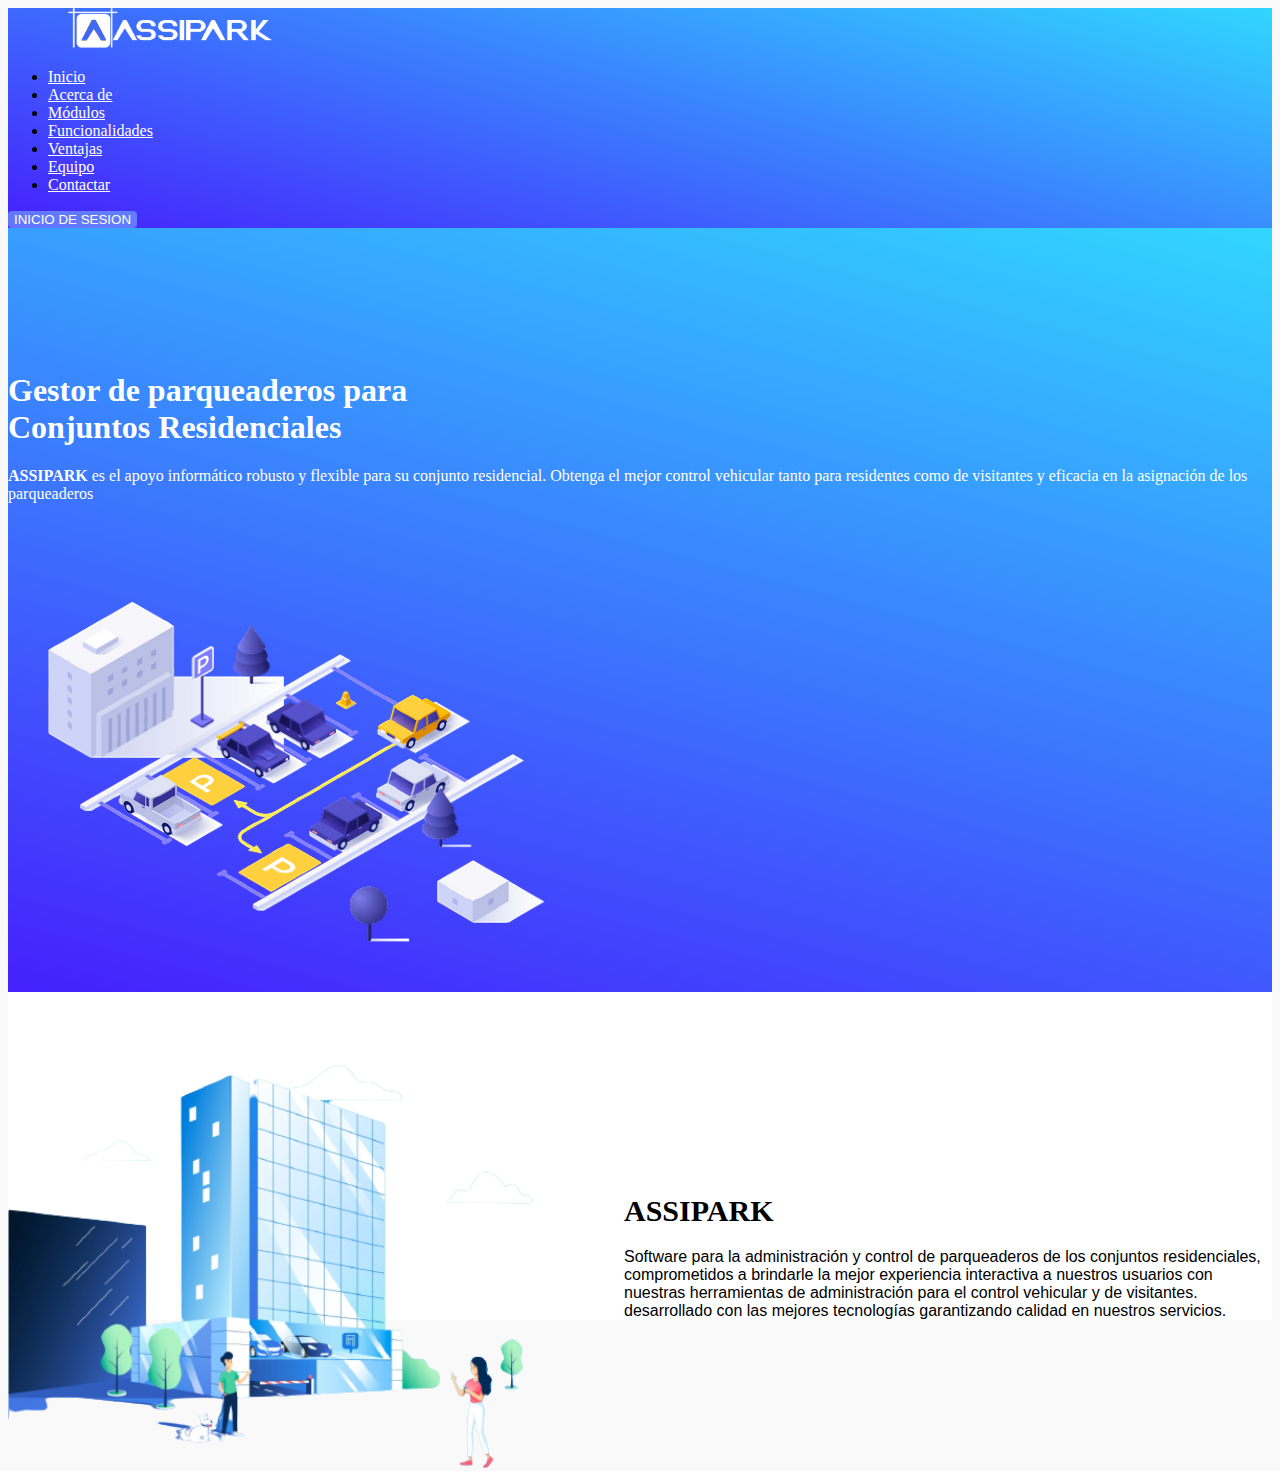
==== html/index.html @ def0373e "commit-3" ====
<!DOCTYPE html>
<html lang="en">
<head>
    <meta charset="UTF-8">
    <meta http-equiv="X-UA-Compatible" content="IE=edge">
    <meta name="viewport" content="width=device-width, initial-scale=1.0">
    <!-- Bootstrap css -->
<link href="https://cdn.jsdelivr.net/npm/bootstrap@5.2.2/dist/css/bootstrap.min.css" rel="stylesheet" integrity="sha384-Zenh87qX5JnK2Jl0vWa8Ck2rdkQ2Bzep5IDxbcnCeuOxjzrPF/et3URy9Bv1WTRi" crossorigin="anonymous">
<link rel="stylesheet" href="../css/style.css">
<link rel="shortcut icon" href="../img/logo_assipark.jpg" type="image/x-icon">
    <title>Assipark</title>
</head>
<body>
    <nav class="navbar navbar-expand-lg" id="home-nabvar">
        <div class="container-fluid">
                <a class="navbar-brand" href="#">
                    <img src="../img/LOGO_ASSIPARK_BLANCO.png" alt="" id="image-home-nabvar">
                </a>
            <div class="collapse navbar-collapse" id="navbarNav">
                <ul class="navbar-nav" id="links-navbar-home">
                    <li class="nav-item" >
                        <a class="nav-link active"  aria-current="page" href="#">Inicio</a>
                    </li>
                    <li class="nav-item">
                        <a class="nav-link" href="#">Acerca de</a>
                    </li>
                    <li class="nav-item">
                        <a class="nav-link" href="#">Módulos</a>
                    </li>
                    <li class="nav-item">
                        <a class="nav-link" href="#">Funcionalidades</a>
                    </li>
                    <li class="nav-item">
                        <a class="nav-link" href="#">Ventajas</a>
                    </li>
                    <li class="nav-item">
                        <a class="nav-link" href="#">Equipo</a>
                    </li>
                    <li class="nav-item">
                        <a class="nav-link" href="#">Contactar</a>
                    </li>
                </ul>
                <form class="">
                    <button class="btn btn-outline-success" id="button-navbar" type="submit">INICIO DE SESION</button>
                </form>
            </div>
        </div>
    </nav>
    <section id="home-section-assipark">
        <div class="container">
            <br>
            <br>
            <div class="row">
                <div class="col-6">
                    <h1 id="title-home">Gestor de parqueaderos para <br>
                        Conjuntos Residenciales</h1>
                        <p><b>ASSIPARK</b> es el apoyo informático robusto y flexible para su conjunto
                            residencial. Obtenga el mejor control vehicular tanto para residentes como
                            de visitantes y eficacia en la asignación de los parqueaderos
                        </p>
                </div>
                <br>
                <br>
                <div class="col-6">
                    <img src="../img/imagen-inicio.png" alt="">
                </div>
            </div>
        </div>
    </section>
    <section id="about-section-assipark">
        <div class="container">
            <br>
            <br>
            <div class="row">
                <div class="col-6">
                    <img src="../img/ACERCA.png" alt="">
                </div>
                <br>
                <br>
                <div class="col-6">
                    <h1 id="title-about">ASSIPARK</h1>
                    <P id="about-paragraph">Software para la administración y control de parqueaderos de los
                        conjuntos residenciales, comprometidos a brindarle la mejor
                        experiencia interactiva a nuestros usuarios con nuestras herramientas
                        de administración para el control vehicular y de visitantes. desarrollado
                        con las mejores tecnologías garantizando calidad en nuestros
                        servicios.
                    </P>
                </div>
            </div>
        </div>
    </section>
</body>
</html>
---- css/style.css ----
body{
    background-color: rgb(249, 249, 249);
}

/*Nabvar-home*/

#home-nabvar{
    background: linear-gradient(15deg, rgb(69, 32, 252), rgb(49, 214, 255));
}

#image-home-nabvar{
    height: 40px;
    margin-left: 60px;
}

#links-navbar-home a{
    margin-right: 25px;
    color: white;
}

#button-navbar{
    border: none;
    border-radius: 4px;
    -webkit-border-radius: 4px;
    -moz-border-radius: 4px;
    -ms-border-radius: 4px;
    -o-border-radius: 4px;
    color: white;
    transition: all 0.3 ease 0s;
    -webkit-transition: all 0.3 ease 0s;
    -moz-transition: all 0.3 ease 0s;
    -ms-transition: all 0.3 ease 0s;
    -o-transition: all 0.3 ease 0s;
    background-color: rgb(127, 201, 251, 0.50);
}

#button-navbar:hover{
    transform: scale(1.1);
    -webkit-transform: scale(1.1);
    -moz-transform: scale(1.1);
    -ms-transform: scale(1.1);
    -o-transform: scale(1.1);
    background-color: rgba(47, 86, 118, 0.9);
}

/*section-home*/

#home-section-assipark{
    background: linear-gradient(15deg, rgb(69, 32, 252), rgb(49, 214, 255));
}

.container h1,p{
    color: white;
}

#title-home{
    margin-top: 108px;
}

/*about-section-assipark*/

#about-section-assipark{
    background-color: white;
}

#about-section-assipark img{
    transform: scaleX(-1);
    width: 38.5rem;
    float: left;
}

#title-about{
    margin-top: 130px;
    margin-bottom: -5rem;
    font-size: 30px;
    color: black;
}

#about-paragraph{
    margin-top: 100px;
    font-family: 'Gill Sans', 'Gill Sans MT', Calibri, 'Trebuchet MS', sans-serif;
    color: black;
}
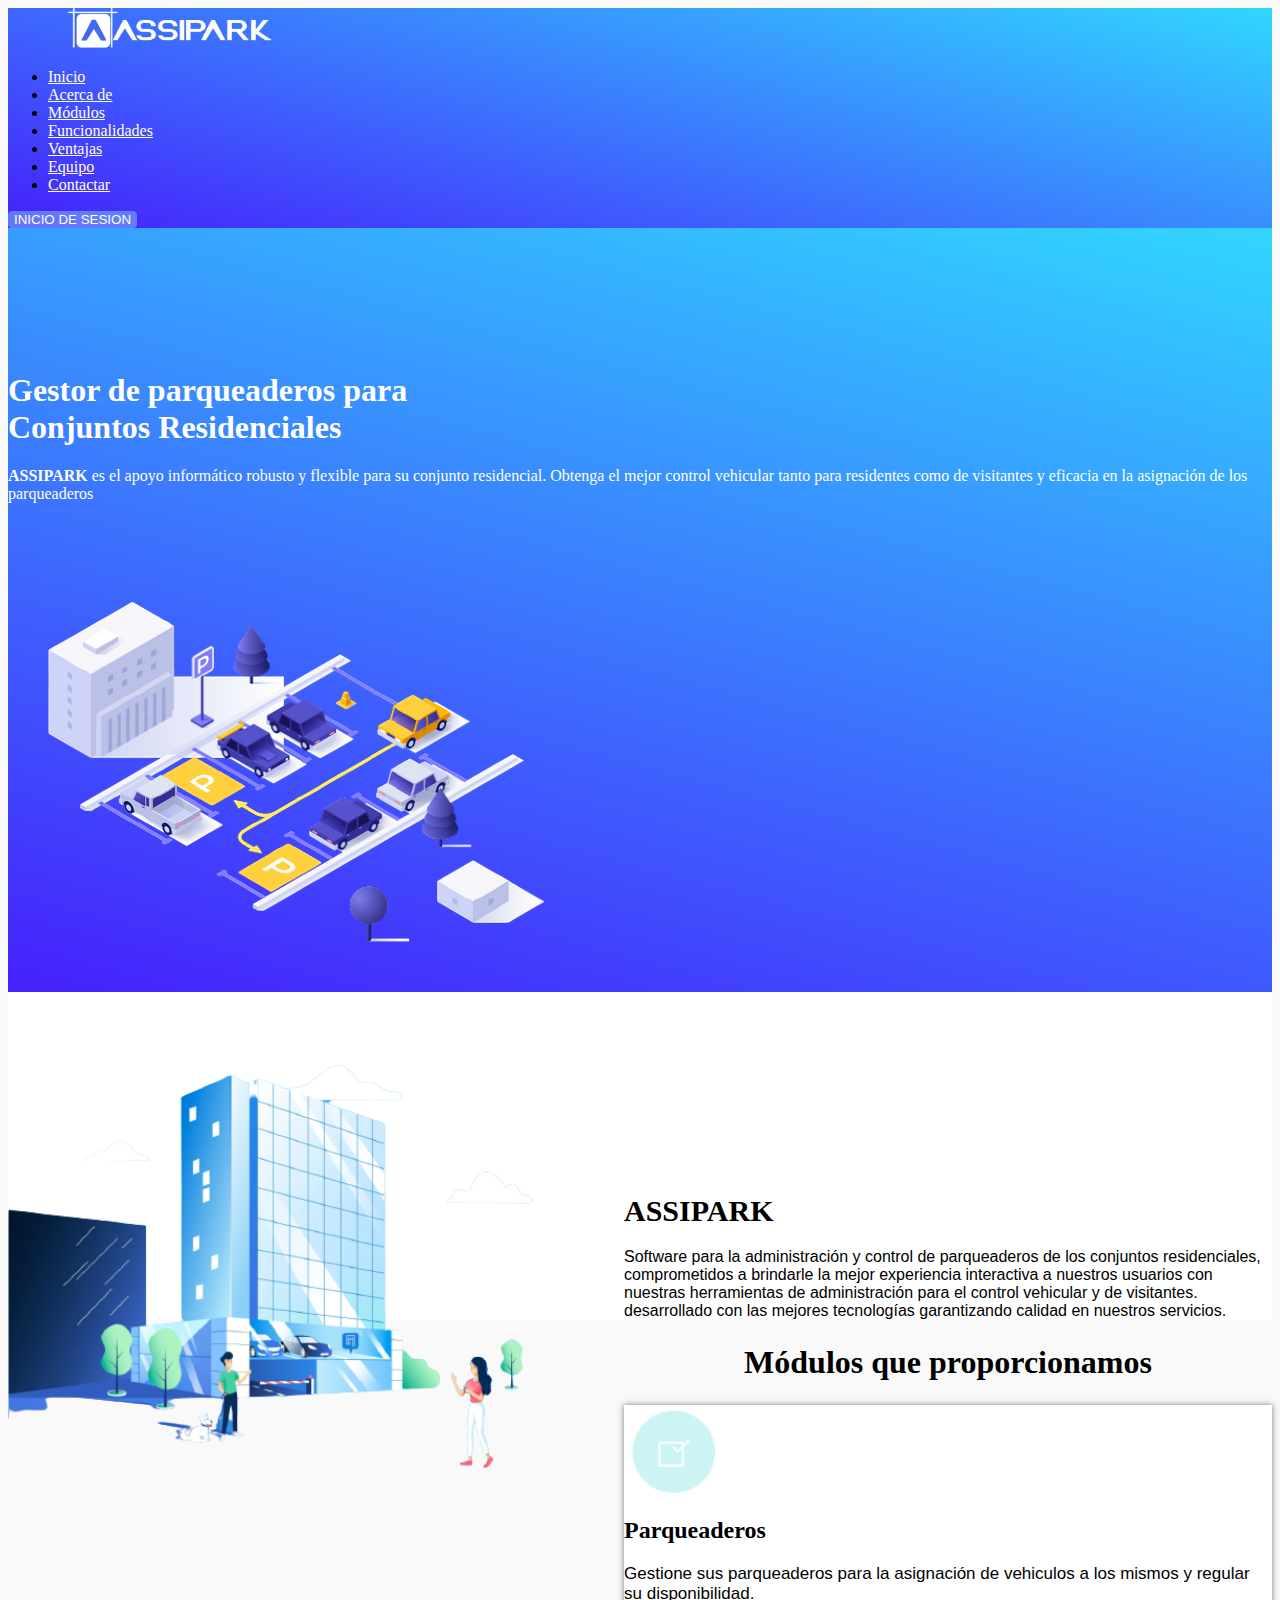
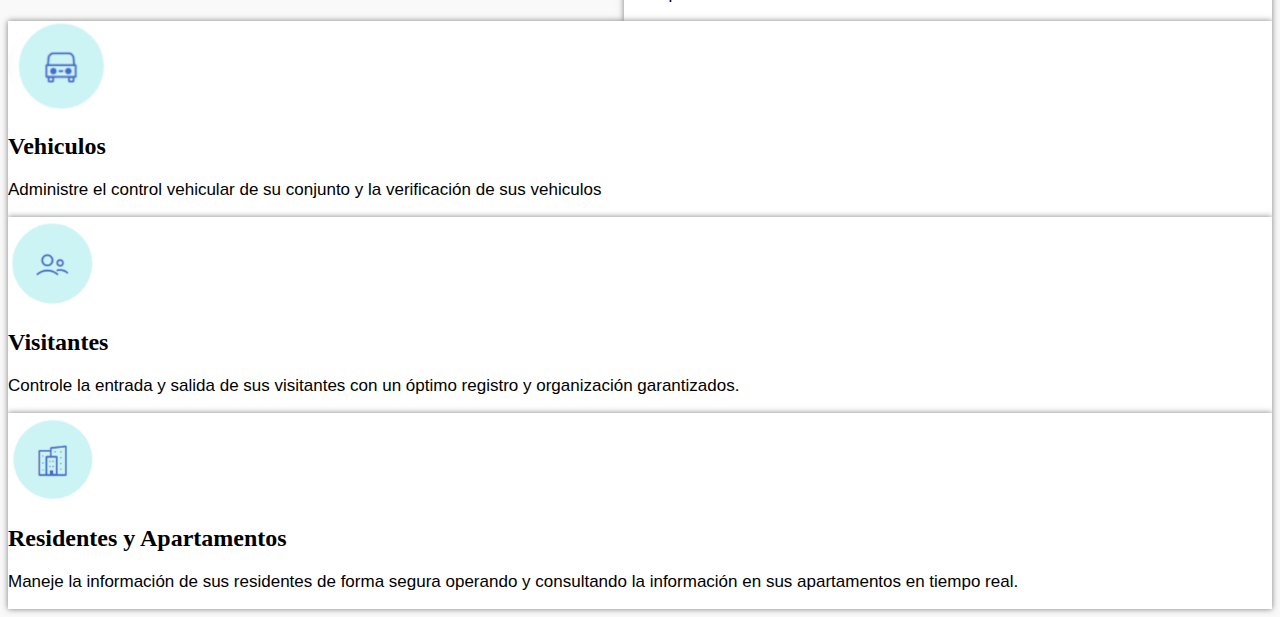
==== commit d34bc97f: "commit-4" ====
--- a/html/index.html
+++ b/html/index.html
@@ -12,39 +12,41 @@
 </head>
 <body>
     <nav class="navbar navbar-expand-lg" id="home-nabvar">
-        <div class="container-fluid">
-                <a class="navbar-brand" href="#">
-                    <img src="../img/LOGO_ASSIPARK_BLANCO.png" alt="" id="image-home-nabvar">
-                </a>
-            <div class="collapse navbar-collapse" id="navbarNav">
-                <ul class="navbar-nav" id="links-navbar-home">
-                    <li class="nav-item" >
-                        <a class="nav-link active"  aria-current="page" href="#">Inicio</a>
-                    </li>
-                    <li class="nav-item">
-                        <a class="nav-link" href="#">Acerca de</a>
-                    </li>
-                    <li class="nav-item">
-                        <a class="nav-link" href="#">Módulos</a>
-                    </li>
-                    <li class="nav-item">
-                        <a class="nav-link" href="#">Funcionalidades</a>
-                    </li>
-                    <li class="nav-item">
-                        <a class="nav-link" href="#">Ventajas</a>
-                    </li>
-                    <li class="nav-item">
-                        <a class="nav-link" href="#">Equipo</a>
-                    </li>
-                    <li class="nav-item">
-                        <a class="nav-link" href="#">Contactar</a>
-                    </li>
-                </ul>
-                <form class="">
-                    <button class="btn btn-outline-success" id="button-navbar" type="submit">INICIO DE SESION</button>
-                </form>
+            <div class="container-fluid">
+                    <a class="navbar-brand" href="#">
+                        <img src="../img/LOGO_ASSIPARK_BLANCO.png" alt="" id="image-home-nabvar">
+                    </a>
+                <div class="collapse navbar-collapse" id="navbarNav">
+                    <div class="container">
+                        <ul class="navbar-nav" id="links-navbar-home">
+                            <li class="nav-item" >
+                                <a class="nav-link active"  aria-current="page" href="#">Inicio</a>
+                            </li>
+                            <li class="nav-item">
+                                <a class="nav-link" href="#">Acerca de</a>
+                            </li>
+                            <li class="nav-item">
+                                <a class="nav-link" href="#">Módulos</a>
+                            </li>
+                            <li class="nav-item">
+                                <a class="nav-link" href="#">Funcionalidades</a>
+                            </li>
+                            <li class="nav-item">
+                                <a class="nav-link" href="#">Ventajas</a>
+                            </li>
+                            <li class="nav-item">
+                                <a class="nav-link" href="#">Equipo</a>
+                            </li>
+                            <li class="nav-item">
+                                <a class="nav-link" href="#">Contactar</a>
+                            </li>
+                        </ul>
+                    </div>
+                    <form class="">
+                        <button class="btn btn-outline-success" id="button-navbar" type="submit">INICIO DE SESION</button>
+                    </form>
+                </div>
             </div>
-        </div>
     </nav>
     <section id="home-section-assipark">
         <div class="container">
@@ -90,5 +92,35 @@
             </div>
         </div>
     </section>
+    <h1 id="titles-modules">Módulos que proporcionamos</h1>
+    <section id="section-modules-assipark">
+        <div class="container">
+            <div class="row">
+                <div class="col-sm-12 col-md-6 col-lg-6 col-xl-6 modules-assipark">
+                    <img class="img-modules" src="../img/mo-parqueadero.png" alt="">
+                    <h2>Parqueaderos</h2>
+                    <p>Gestione sus parqueaderos para la asignación de vehiculos a los mismos y regular su disponibilidad. </p>
+                </div>
+                <div class="col-sm-12 col-md-6 col-lg-6 col-xl-6 modules-assipark">
+                    <img class="img-modules" src="../img/mo-vehiculos.png" alt="">
+                    <h2>Vehiculos</h2>
+                    <p>Administre el control vehicular de su conjunto y la verificación de sus vehiculos</p>
+                </div>
+            </div>
+            <div class="row">
+                <div class="col-sm-12 col-md-6 col-lg-6 col-xl-6 modules-assipark">
+                    <img class="img-modules" src="../img/mo-visitantes.png" alt="">
+                    <h2>Visitantes</h2>
+                    <p>Controle la entrada y salida de sus visitantes con un óptimo registro y organización
+                    garantizados.</p>
+                </div>
+                <div class="col-sm-12 col-md-6 col-lg-6 col-xl-6 modules-assipark">
+                    <img class="img-modules" src="../img/mo-residentes.png" alt="">
+                    <h2>Residentes y Apartamentos</h2>
+                    <p>Maneje la información de sus residentes de forma segura operando y consultando la información en sus apartamentos en tiempo real.</p>
+                </div>
+            </div>
+        </div>
+    </section>
 </body>
 </html>--- a/css/style.css
+++ b/css/style.css
@@ -81,3 +81,42 @@
     font-family: 'Gill Sans', 'Gill Sans MT', Calibri, 'Trebuchet MS', sans-serif;
     color: black;
 }
+
+/*section-modules-assipark*/
+
+#titles-modules{
+    text-align: center;
+    margin-top: 1.5rem;
+    margin-bottom: 1.5rem;
+}
+
+.img-modules{
+    height: 5.5rem;
+    border-radius: 50%;
+    -webkit-border-radius: 50%;
+    -moz-border-radius: 50%;
+    -ms-border-radius: 50%;
+    -o-border-radius: 50%;
+}
+
+.modules-assipark{
+    background-color: white;
+    overflow: hidden;
+    cursor: pointer;
+    box-shadow: 0 0 6px rgba(0, 0, 0, .5);
+}
+
+.modules-assipark p{
+    font-family: Arial, Helvetica, sans-serif;
+    font-size: 17px;
+    color: black;
+
+}
+
+.modules-assipark:hover{
+    transform: scale(1.1);
+    -webkit-transform: scale(1.1);
+    -moz-transform: scale(1.1);
+    -ms-transform: scale(1.1);
+    -o-transform: scale(1.1);
+}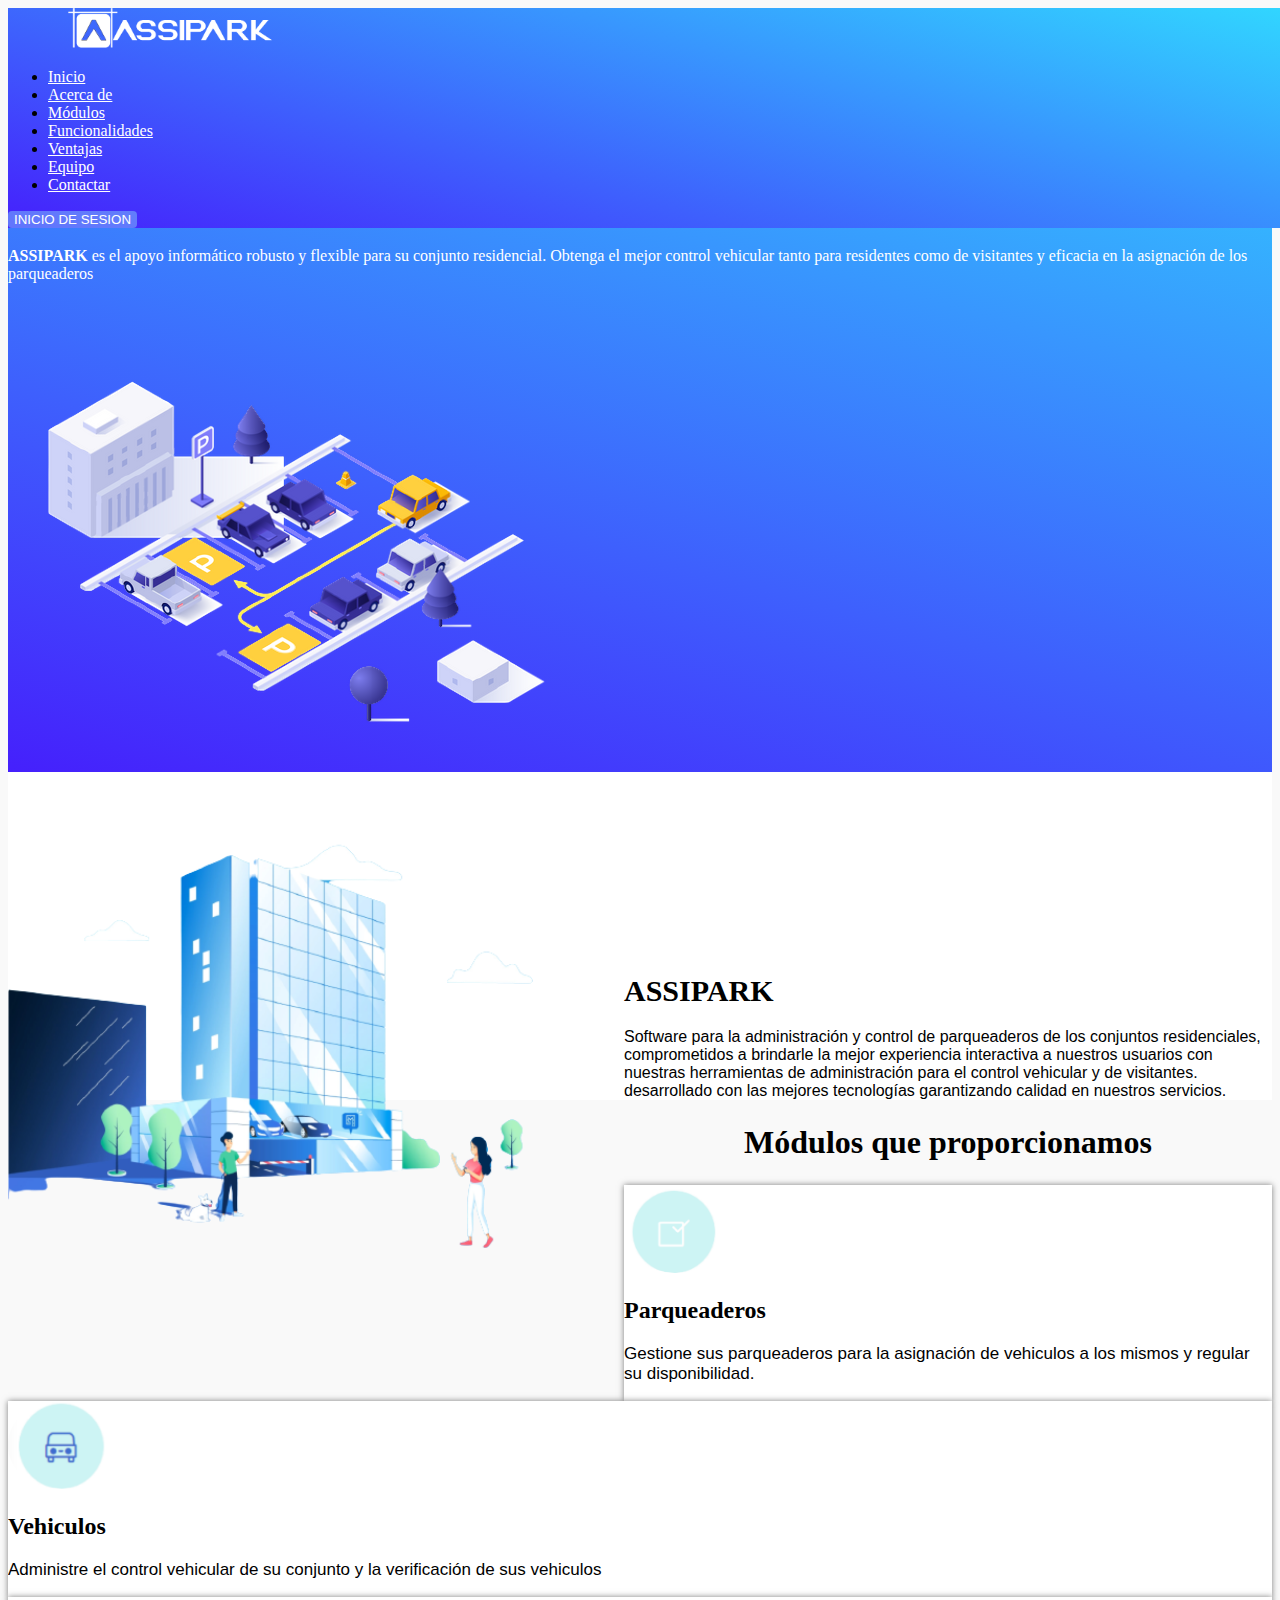
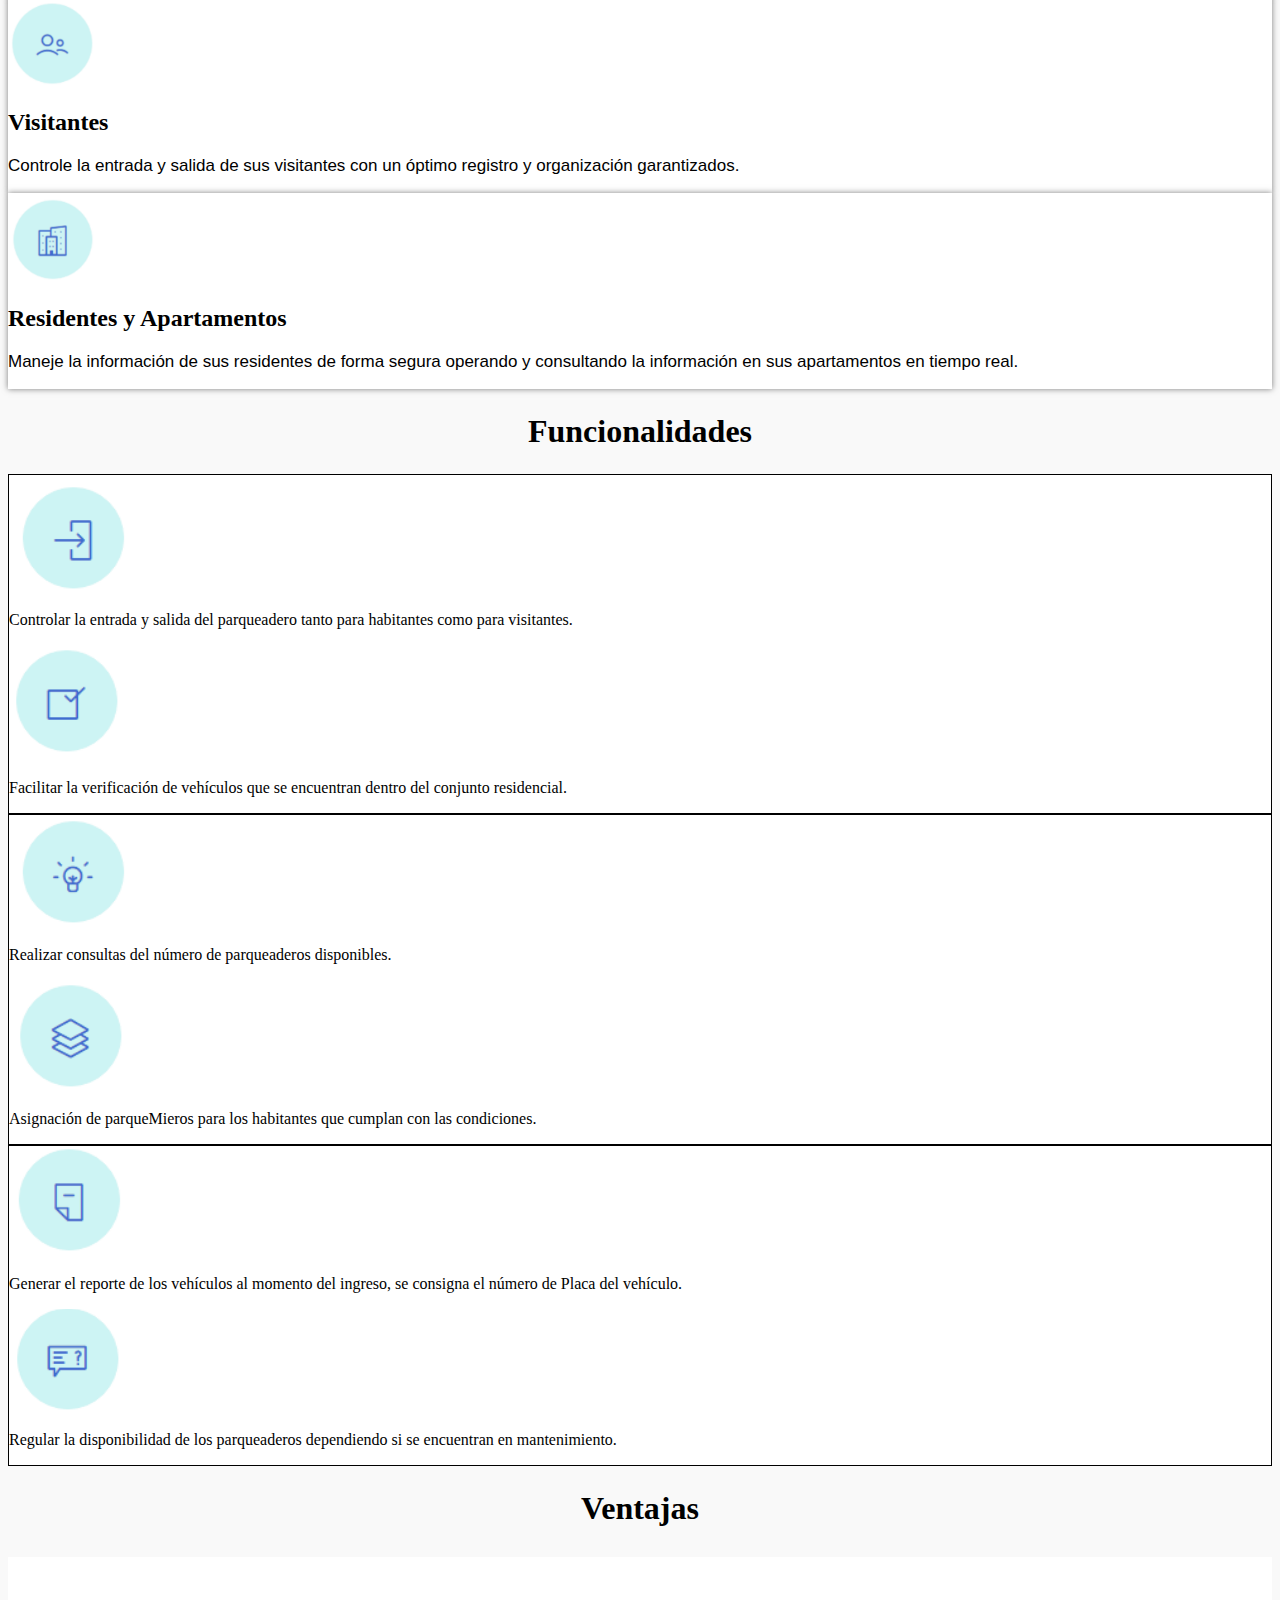
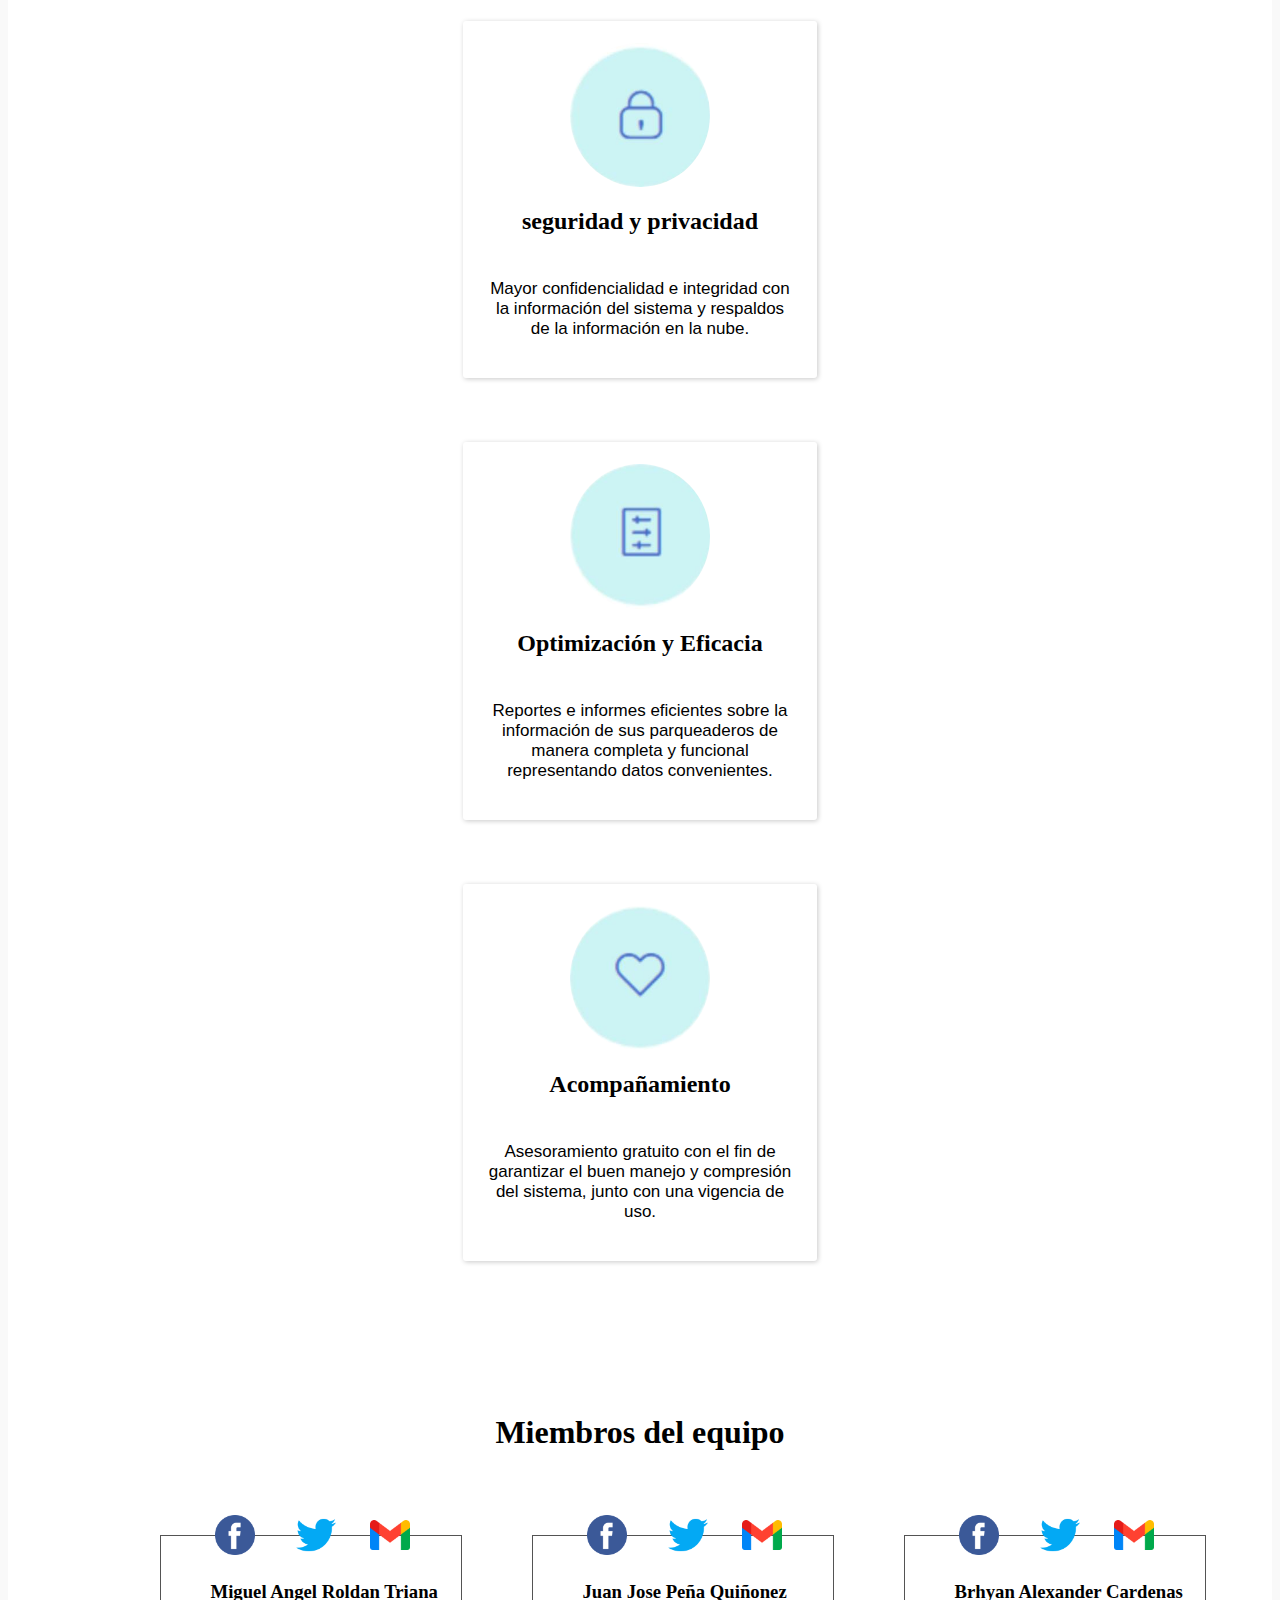
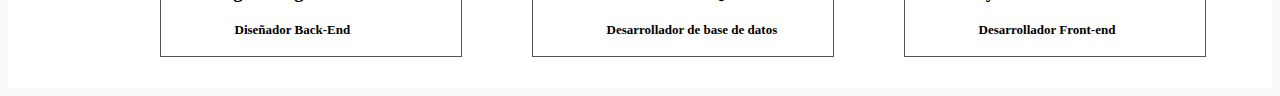
==== commit f0a4b9b1: "commit-5" ====
--- a/html/index.html
+++ b/html/index.html
@@ -12,41 +12,39 @@
 </head>
 <body>
     <nav class="navbar navbar-expand-lg" id="home-nabvar">
-            <div class="container-fluid">
-                    <a class="navbar-brand" href="#">
-                        <img src="../img/LOGO_ASSIPARK_BLANCO.png" alt="" id="image-home-nabvar">
-                    </a>
-                <div class="collapse navbar-collapse" id="navbarNav">
-                    <div class="container">
-                        <ul class="navbar-nav" id="links-navbar-home">
-                            <li class="nav-item" >
-                                <a class="nav-link active"  aria-current="page" href="#">Inicio</a>
-                            </li>
-                            <li class="nav-item">
-                                <a class="nav-link" href="#">Acerca de</a>
-                            </li>
-                            <li class="nav-item">
-                                <a class="nav-link" href="#">Módulos</a>
-                            </li>
-                            <li class="nav-item">
-                                <a class="nav-link" href="#">Funcionalidades</a>
-                            </li>
-                            <li class="nav-item">
-                                <a class="nav-link" href="#">Ventajas</a>
-                            </li>
-                            <li class="nav-item">
-                                <a class="nav-link" href="#">Equipo</a>
-                            </li>
-                            <li class="nav-item">
-                                <a class="nav-link" href="#">Contactar</a>
-                            </li>
-                        </ul>
-                    </div>
-                    <form class="">
-                        <button class="btn btn-outline-success" id="button-navbar" type="submit">INICIO DE SESION</button>
-                    </form>
-                </div>
-            </div>
+        <div class="container-fluid">
+                <a class="navbar-brand" href="#">
+                    <img src="../img/LOGO_ASSIPARK_BLANCO.png" alt="" id="image-home-nabvar">
+                </a>
+            <div class="collapse navbar-collapse" id="navbarNav">
+                <ul class="navbar-nav" id="links-navbar-home">
+                    <li class="nav-item" >
+                        <a class="nav-link active"  aria-current="page" href="#home-section-assipark">Inicio</a>
+                    </li>
+                    <li class="nav-item">
+                        <a class="nav-link" href="#about-section-assipark">Acerca de</a>
+                    </li>
+                    <li class="nav-item">
+                        <a class="nav-link" href="#titles-modules">Módulos</a>
+                    </li>
+                    <li class="nav-item">
+                        <a class="nav-link" href="#title-functionalities">Funcionalidades</a>
+                    </li>
+                    <li class="nav-item">
+                        <a class="nav-link" href="#title-advantages">Ventajas</a>
+                    </li>
+                    <li class="nav-item">
+                        <a class="nav-link" href="#">Equipo</a>
+                    </li>
+                    <li class="nav-item">
+                        <a class="nav-link" href="#">Contactar</a>
+                    </li>
+                </ul>
+                <form class="">
+                    <button class="btn btn-outline-success" id="button-navbar" type="submit">INICIO DE SESION</button>
+                </form>
+            </div>
+        </div>
     </nav>
     <section id="home-section-assipark">
         <div class="container">
@@ -122,5 +120,145 @@
             </div>
         </div>
     </section>
+    <h1 id="title-functionalities">Funcionalidades</h1>
+    <section id="section-functionalities-assipark">
+        <div class="container functionalities-home-assipark">
+            <div class="row functionalities-modules">
+                <div class="col-sm-12 col-md-6 col-lg-6 col-xl-6">
+                    <img src="../img/1.png" alt="" class="functionalities-img">
+                    <p class="functionalities-paragraph">Controlar la entrada y salida del parqueadero tanto para habitantes
+                        como para visitantes.</p>
+                </div>
+                <div class="col-sm-12 col-md-6 col-lg-6 col-xl-6">
+                    <img src="../img/2.png" alt="" class="functionalities-img">
+                    <p class="functionalities-paragraph">Facilitar la verificación de vehículos que se encuentran dentro del
+                        conjunto residencial.</p>
+                </div>
+            </div>
+            <div class="row functionalities-modules">
+                <div class="col-sm-12 col-md-6 col-lg-6 col-xl-6">
+                    <img src="../img/3.png" alt="" class="functionalities-img">
+                    <p class="functionalities-paragraph">Realizar consultas del número de parqueaderos disponibles.</p>
+                </div>
+                <div class="col-sm-12 col-md-6 col-lg-6 col-xl-6">
+                    <img src="../img/4.png" alt="" class="functionalities-img">
+                    <p class="functionalities-paragraph">Asignación de parqueMieros para los habitantes que cumplan con
+                        las condiciones.</p>
+                </div>
+            </div>
+            <div class="row functionalities-modules">
+                <div class="col-sm-12 col-md-6 col-lg-6 col-xl-6">
+                    <img src="../img/5.png" alt="" class="functionalities-img">
+                    <p class="functionalities-paragraph">Generar el reporte de los vehículos al momento del ingreso, se
+                        consigna el número de Placa del vehículo.</p>
+                </div>
+                <div class="col-sm-12 col-md-6 col-lg-6 col-xl-6">
+                    <img src="../img/6.png" alt="" class="functionalities-img" >
+                    <p class="functionalities-paragraph">Regular la disponibilidad de los parqueaderos dependiendo si se
+                        encuentran en mantenimiento.</p>
+                </div>
+            </div>
+        </div>
+    </section>
+    <h2 id="title-advantages">Ventajas</h2>
+    <section id="section-advantages-assipark">
+        <div class="container">
+            <div class="row">
+                <div class="card-perfil">
+                    <div class="card-nombre">
+                        <img src="../img/candado.jpeg" alt="">
+                        <h2>seguridad y privacidad</h2>
+                    </div>
+                    <div class="card-descripcion">
+                        <p>Mayor confidencialidad e integridad  
+                            con la información del sistema y 
+                            respaldos de la información en la 
+                        nube.</p>
+                    </div>
+                </div>
+                <div class="card-perfil">
+                    <div class="card-nombre">
+                        <img src="../img/lista.jpeg" alt="">
+                        <h2>Optimización y Eficacia</h2>
+                    </div>
+                    <div class="card-descripcion">
+                        <p>Reportes e informes eficientes sobre 
+                            la información de sus parqueaderos 
+                            de manera completa y funcional 
+                            representando datos convenientes.
+                        </p>    
+                    </div>
+                </div>
+                <div class="card-perfil">
+                    <div class="card-nombre">
+                        <img src="../img/corazon.jpeg" alt="">
+                        <h2>Acompañamiento</h2>
+                    </div>
+                    <div class="card-descripcion">
+                        <p>Asesoramiento gratuito con el fin de 
+                            garantizar el buen manejo y 
+                            compresión del sistema, junto con 
+                            una vigencia de uso.
+                        </p>
+                    </div>
+                </div>
+            </div>
+        </div>
+        <section id="members-section">
+            <h2 id="title-members">Miembros del equipo</h2>
+                <div id="cont-members-section">
+                    <div class="contactos">
+                        <div >
+                            <img src="../img/facebook.png" alt="" class="logo-fa">
+                        </div>
+                        <div>
+                            <img src="../img/gorjeo.png" alt="" class="logo-twitter">
+                        </div>
+                        <div>
+                            <img src="../img/gmail.png" alt=""  class="logo-email">
+                        </div>
+                        <div class="nombres">
+                            <div id="text_name">
+                                <h3>Miguel Angel Roldan Triana</h3>
+                                <h4>Diseñador Back-End</h4>
+                            </div>
+                        </div>
+                    </div>
+                    <div class="contactos">
+                        <div >
+                            <img src="../img/facebook.png" alt="" class="logo-fa">
+                        </div>
+                        <div>
+                            <img src="../img/gorjeo.png" alt="" class="logo-twitter">
+                        </div>
+                        <div>
+                            <img src="../img/gmail.png" alt=""  class="logo-email">
+                        </div>
+                        <div class="nombres">
+                            <div id="text_name">
+                                <h3>Juan Jose Peña Quiñonez</h3>
+                                <h4>Desarrollador de base de datos</h4>
+                            </div>
+                        </div>
+                    </div>
+                    <div class="contactos">
+                        <div >
+                            <img src="../img/facebook.png" alt="" class="logo-fa">
+                        </div>
+                        <div>
+                            <img src="../img/gorjeo.png" alt="" class="logo-twitter">
+                        </div>
+                        <div>
+                            <img src="../img/gmail.png" alt=""  class="logo-email">
+                        </div>
+                        <div class="nombres">
+                            <div id="text_name">
+                                <h3>Brhyan Alexander Cardenas</h3>
+                                <h4>Desarrollador Front-end</h4>
+                            </div>
+                        </div>
+                    </div>
+                </div>
+    </section>
 </body>
 </html>--- a/css/style.css
+++ b/css/style.css
@@ -3,6 +3,12 @@
 }
 
 /*Nabvar-home*/
+
+.navbar{
+    position: fixed;
+    z-index: 3;
+    width: 100%;
+}
 
 #home-nabvar{
     background: linear-gradient(15deg, rgb(69, 32, 252), rgb(49, 214, 255));
@@ -119,4 +125,160 @@
     -moz-transform: scale(1.1);
     -ms-transform: scale(1.1);
     -o-transform: scale(1.1);
-}+}
+
+/*section-functionalities-assipark*/ 
+
+#title-functionalities{
+    text-align: center;
+    margin-top: 1.5rem;
+    margin-bottom: 1.5rem;
+}
+
+
+.functionalities-modules{
+    background-color: white;
+    border: solid 1px;
+    
+}
+
+.functionalities-paragraph{
+    color: black;
+
+}
+
+/*section-advantages-assipark*/
+
+#title-advantages{
+    text-align: center;
+    margin-top: 1.5rem;
+    margin-bottom: 1.5rem;
+    font-size: 2rem;
+}
+
+#section-advantages-assipark{
+    background-color: white;
+    width: 100%;
+    display: flex;
+    gap: 27px;
+    flex-wrap: wrap;
+    justify-content: center;
+    margin-top: 30px;
+}
+.card-perfil{
+    margin-top: 4rem;
+    width: 310px;
+    padding: 20px;
+    box-shadow: 1px 1px 5px rgb(201, 201, 201);
+    border: solid rgba(3, 133, 255, 0) 2px;
+    border-radius: 3px;
+    -webkit-border-radius: 3px;
+    -moz-border-radius: 3px;
+    -ms-border-radius: 3px;
+    -o-border-radius: 3px;
+}
+
+.card-perfil:hover{
+border: solid rgb(3, 133, 255) 2px;
+}
+
+.card-perfil img{
+    width: 140px;
+    border-radius: 50%;
+    transition: all .3s ;
+}
+.card-nombre{
+    display: flex;
+    flex-direction: column;
+    align-items: center;
+    gap: 5px;
+    color: black;
+}
+
+.card-nombre h2{
+    margin-top: 1rem;
+}
+
+.card-descripcion p{
+    color: black;
+    font-family: Arial, Helvetica, sans-serif;
+    text-align: center;
+    font-size: 17px;
+    margin-top: 1.5rem;
+}
+
+/*members-section*/
+
+#title-members{
+    text-align: center;
+    margin-bottom: 4rem;
+    font-size: 2rem;
+}
+
+#members-section{
+    margin-top: 100px;
+    height: 300px;
+    background-color: white;
+}
+
+
+#cont-members-section{
+    display: flex;
+    flex-direction: row;
+    margin-left: 15px;
+}
+
+.logo-fa {
+    position: absolute;
+    margin-left: 125px;
+    height: 40px;
+}
+
+.logo-twitter {
+    position: absolute;
+    margin-left: 206px;
+    height: 40px;
+}
+
+.logo-email {
+    position: absolute;
+    margin-left: 280px;
+    height: 40px;
+}
+
+
+.nombres {
+    width: 300px;
+    height: 120px;
+    margin-top: 20px;
+    margin-left: 70px;
+    border: 1px rgb(83, 83, 83) solid;  
+
+}
+
+#text_name {
+    margin-top: 45px;
+    margin-left: 50px;
+}
+
+.nombres h4{
+    margin-top: 13px;
+    margin-left: 24px;
+    font-size: 13px;
+}
+
+#text_name4 h3{
+    margin-top: 75px;
+    margin-left: 70px;
+}
+
+#text_name4 h4 {
+    margin-left: 85px;
+    
+}
+
+.fa-brands, .fab {
+    font-family: "Font Awesome 6 Brands";
+    font-weight: 400;
+}
+
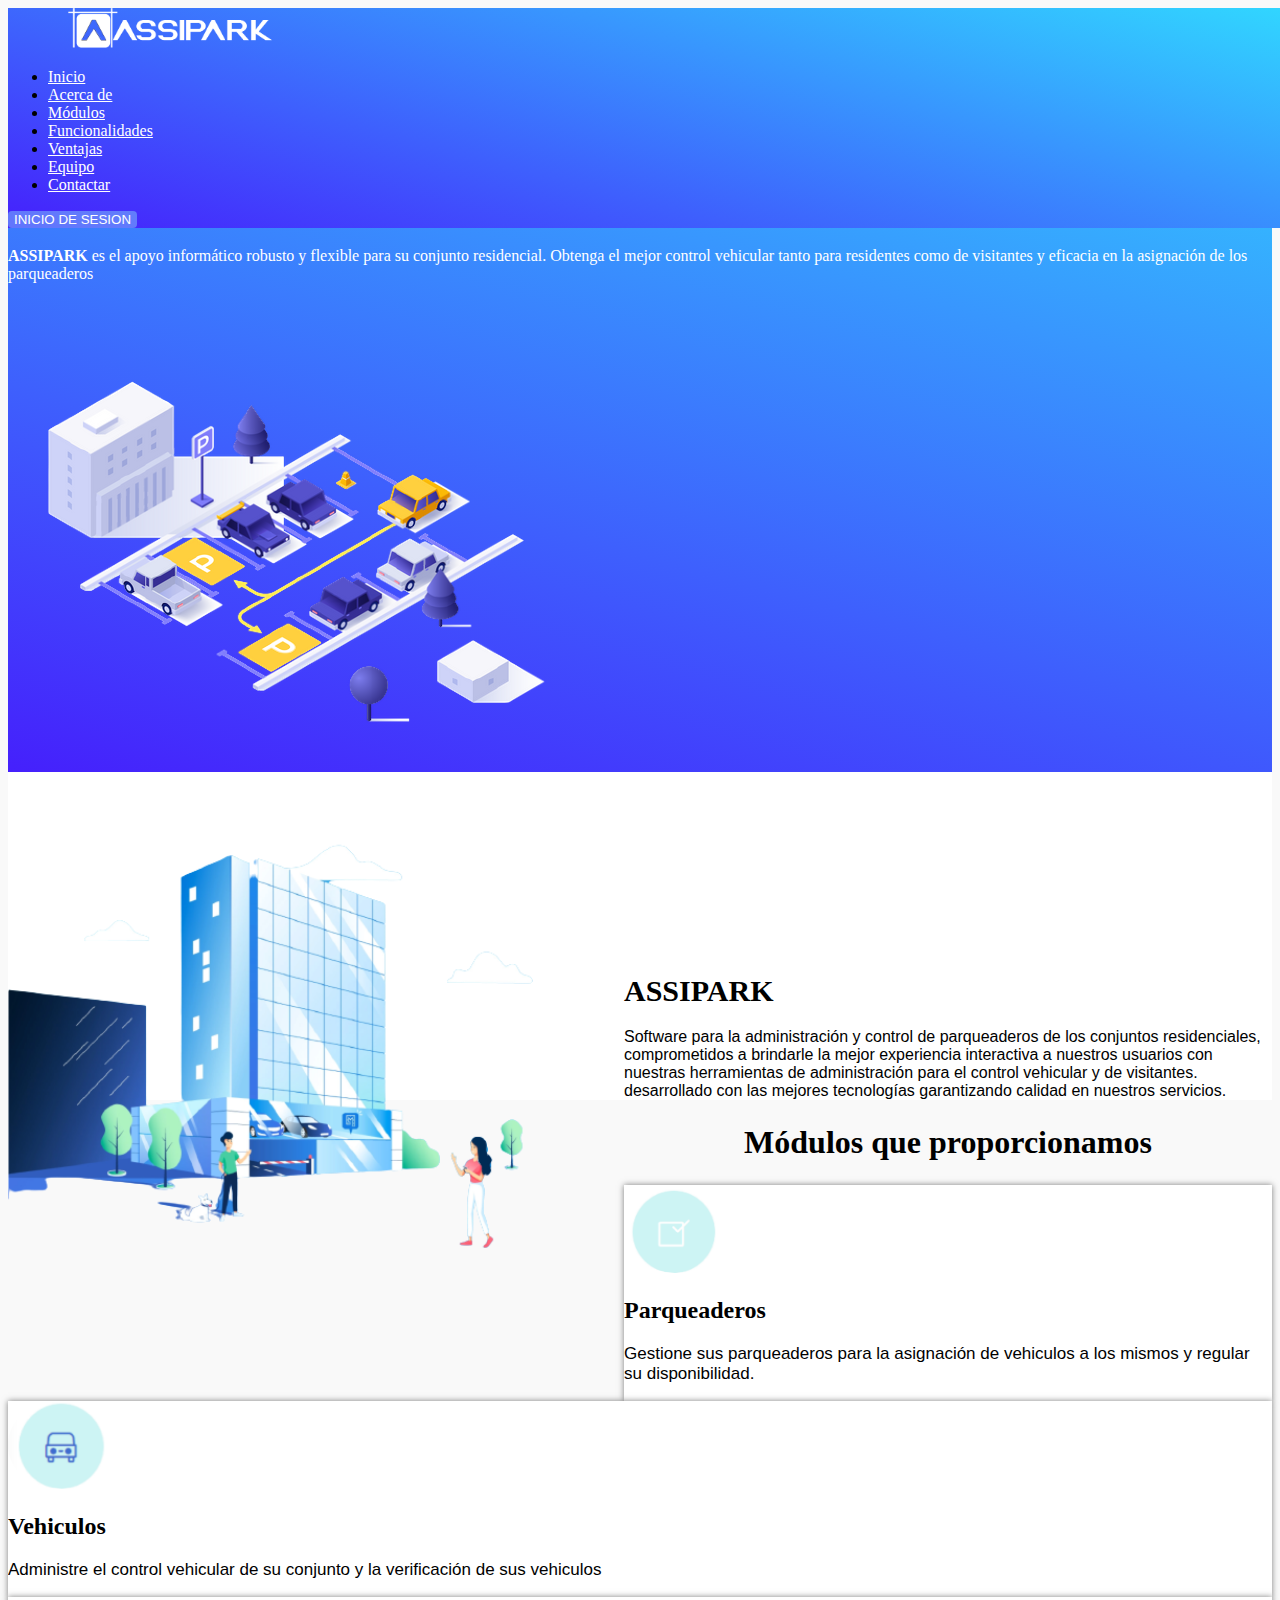
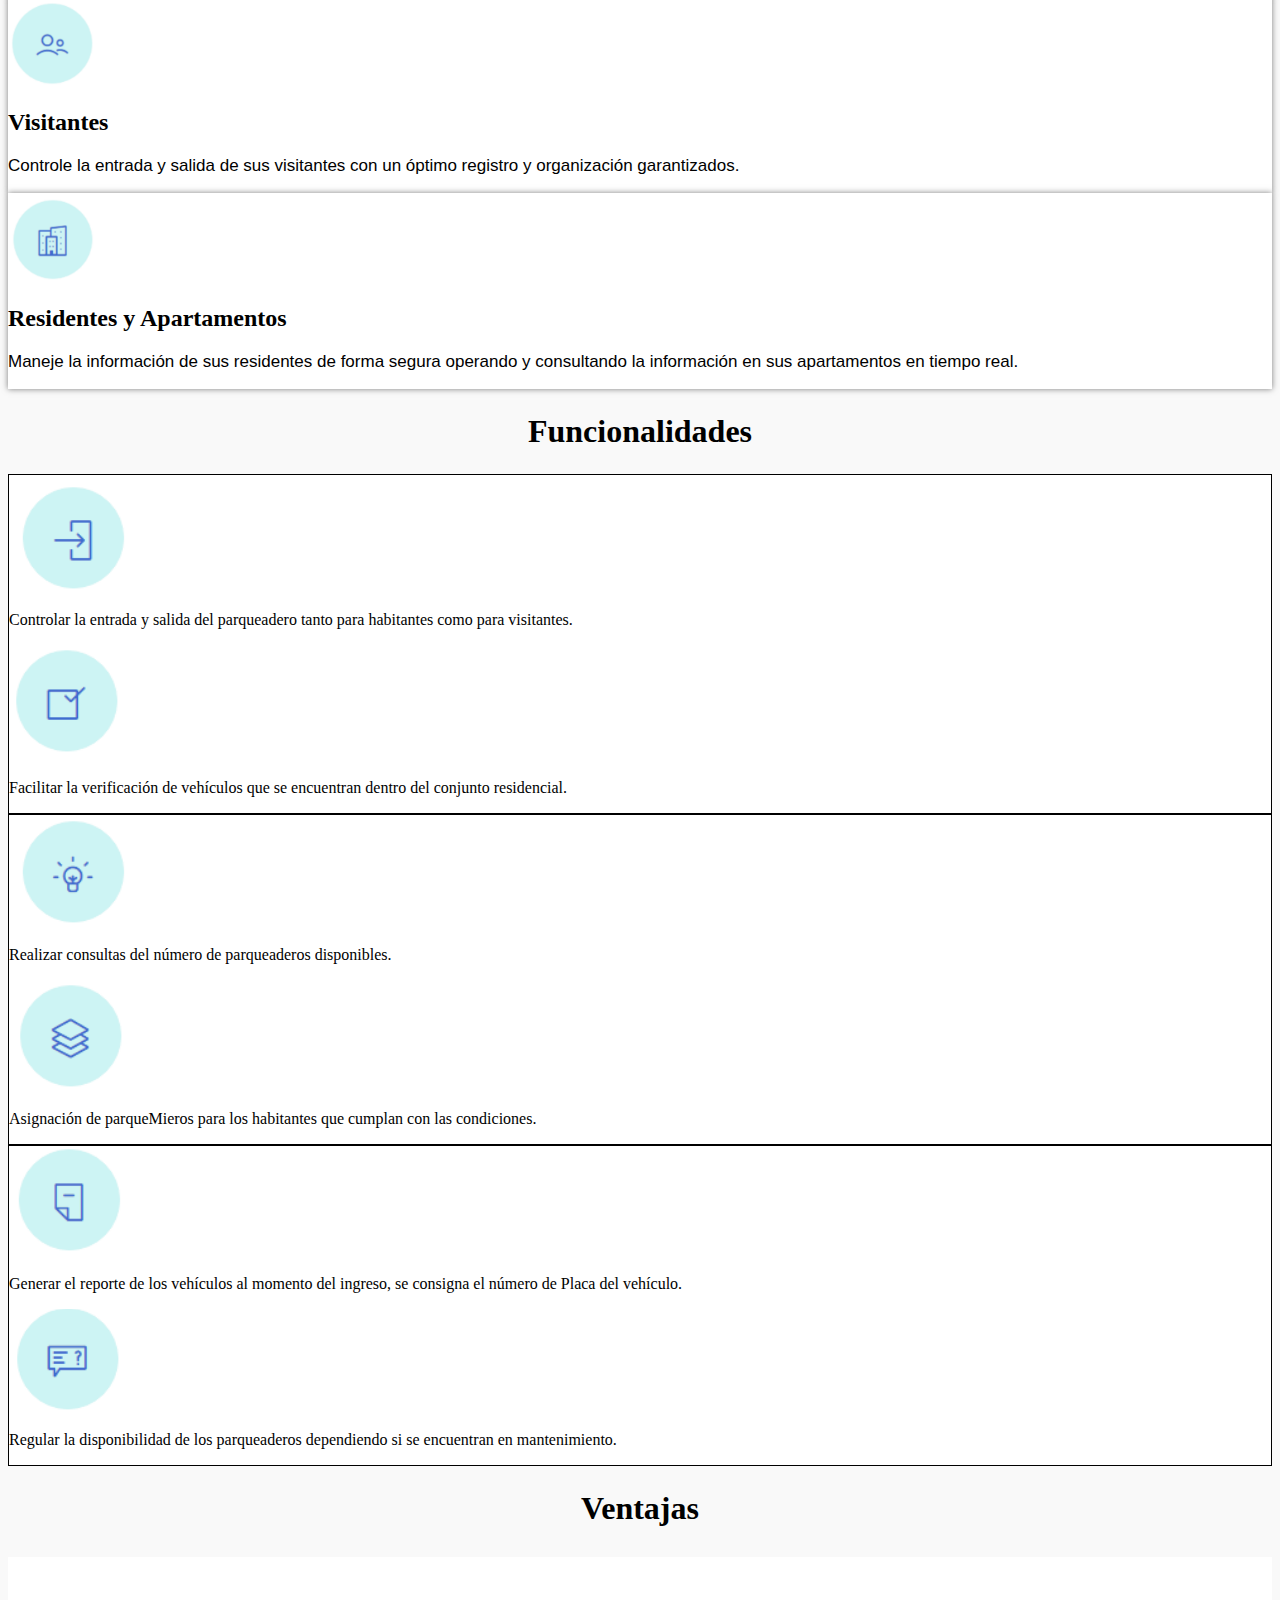
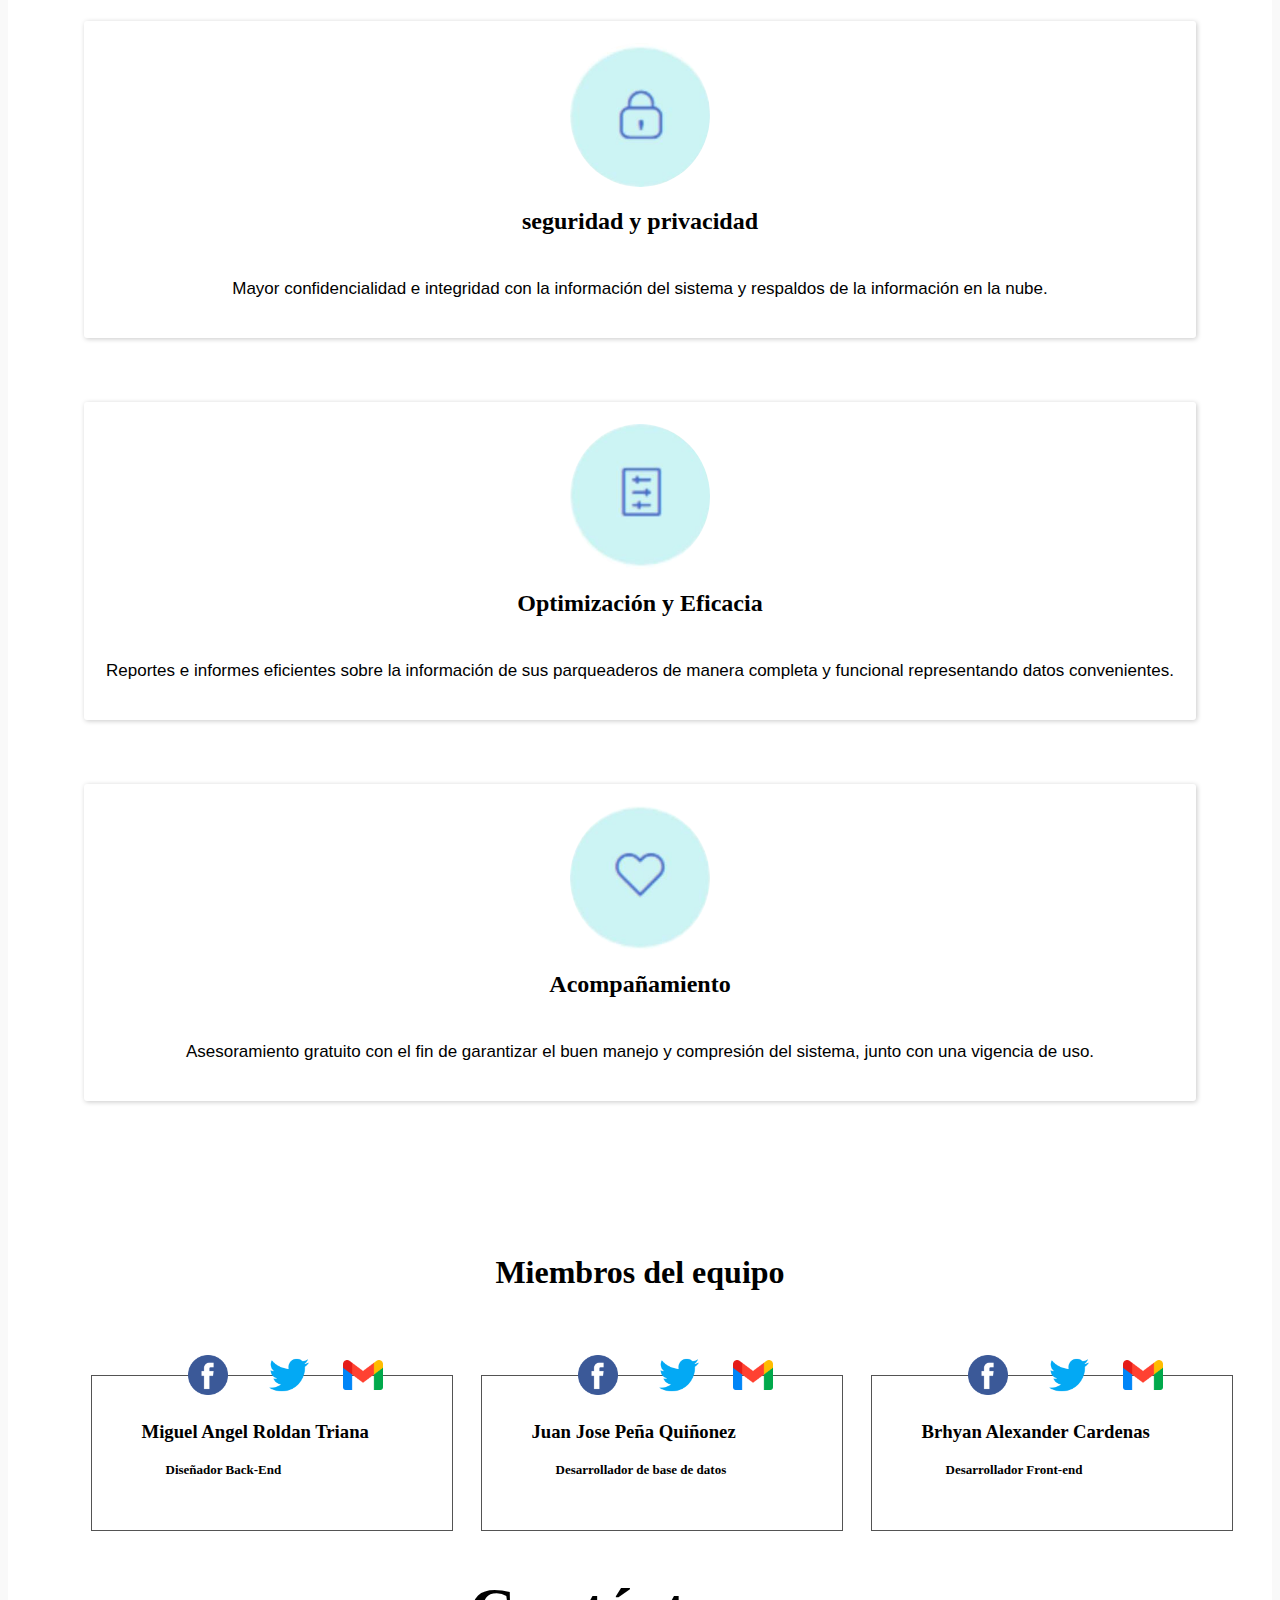
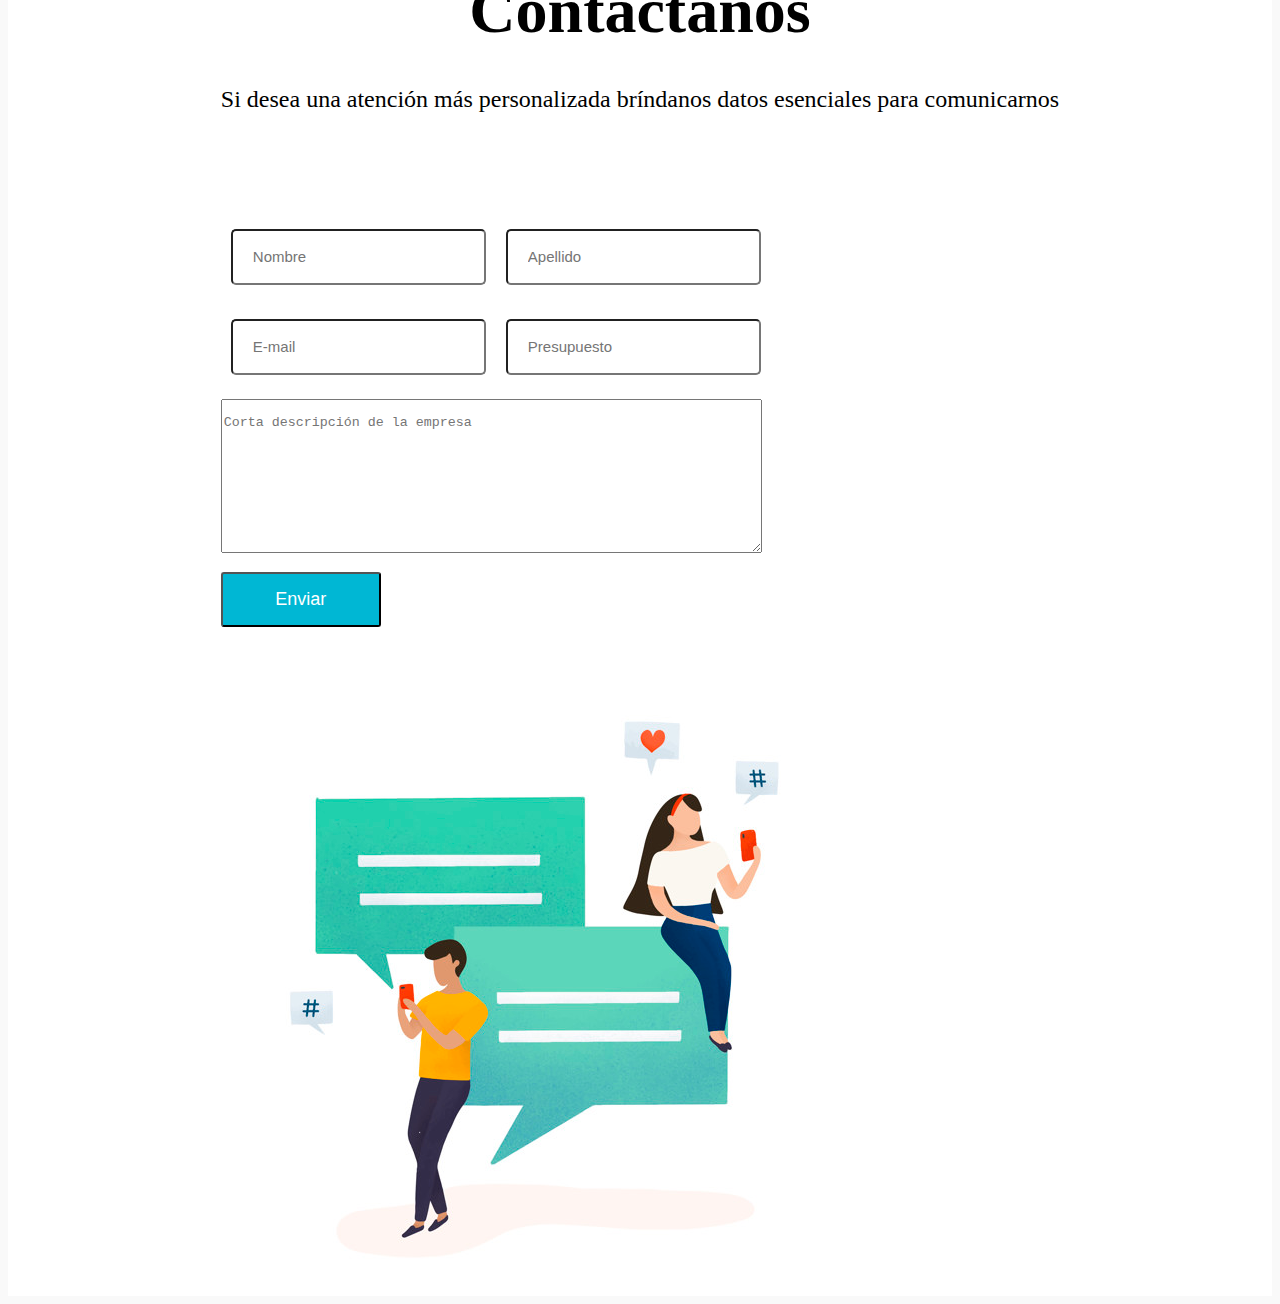
==== commit 250d768f: "commit-6" ====
--- a/html/index.html
+++ b/html/index.html
@@ -34,10 +34,10 @@
                         <a class="nav-link" href="#title-advantages">Ventajas</a>
                     </li>
                     <li class="nav-item">
-                        <a class="nav-link" href="#">Equipo</a>
-                    </li>
-                    <li class="nav-item">
-                        <a class="nav-link" href="#">Contactar</a>
+                        <a class="nav-link" href="#members-section-link">Equipo</a>
+                    </li>
+                    <li class="nav-item">
+                        <a class="nav-link" href="#section-contact-assipark">Contactar</a>
                     </li>
                 </ul>
                 <form class="">
@@ -164,43 +164,50 @@
     <section id="section-advantages-assipark">
         <div class="container">
             <div class="row">
-                <div class="card-perfil">
-                    <div class="card-nombre">
-                        <img src="../img/candado.jpeg" alt="">
-                        <h2>seguridad y privacidad</h2>
-                    </div>
-                    <div class="card-descripcion">
-                        <p>Mayor confidencialidad e integridad  
-                            con la información del sistema y 
-                            respaldos de la información en la 
-                        nube.</p>
-                    </div>
-                </div>
-                <div class="card-perfil">
-                    <div class="card-nombre">
-                        <img src="../img/lista.jpeg" alt="">
-                        <h2>Optimización y Eficacia</h2>
-                    </div>
-                    <div class="card-descripcion">
-                        <p>Reportes e informes eficientes sobre 
-                            la información de sus parqueaderos 
-                            de manera completa y funcional 
-                            representando datos convenientes.
-                        </p>    
-                    </div>
-                </div>
-                <div class="card-perfil">
-                    <div class="card-nombre">
-                        <img src="../img/corazon.jpeg" alt="">
-                        <h2>Acompañamiento</h2>
-                    </div>
-                    <div class="card-descripcion">
-                        <p>Asesoramiento gratuito con el fin de 
-                            garantizar el buen manejo y 
-                            compresión del sistema, junto con 
-                            una vigencia de uso.
-                        </p>
-                    </div>
+                <div class="col">
+                    <div class="card-perfil">
+                        <div class="card-nombre">
+                            <img src="../img/candado.jpeg" alt="">
+                            <h2>seguridad y privacidad</h2>
+                        </div>
+                        <div class="card-descripcion">
+                            <p>Mayor confidencialidad e integridad  
+                                con la información del sistema y 
+                                respaldos de la información en la 
+                            nube.</p>
+                        </div>
+                    </div>
+                </div>
+                <div class="col">
+                    <div class="card-perfil">
+                        <div class="card-nombre">
+                            <img src="../img/lista.jpeg" alt="">
+                            <h2>Optimización y Eficacia</h2>
+                        </div>
+                        <div class="card-descripcion">
+                            <p>Reportes e informes eficientes sobre 
+                                la información de sus parqueaderos 
+                                de manera completa y funcional 
+                                representando datos convenientes.
+                            </p>    
+                        </div>
+                    </div>
+                </div>
+                <div class="col">
+                    <div class="card-perfil">
+                        <div class="card-nombre">
+                            <img src="../img/corazon.jpeg" alt="">
+                            <h2>Acompañamiento</h2>
+                        </div>
+                        <div class="card-descripcion">
+                            <p>Asesoramiento gratuito con el fin de 
+                                garantizar el buen manejo y 
+                                compresión del sistema, junto con 
+                                una vigencia de uso.
+                            </p>
+                        </div>
+                    </div>
+                    <div id="members-section-link"></div>
                 </div>
             </div>
         </div>
@@ -260,5 +267,53 @@
                     </div>
                 </div>
     </section>
+    <section id="section-contact-assipark">
+        <div id="title-contact">
+            <h1>Contáctanos</h1>
+        </div>
+        <div id="paragraph-contact">
+            <p>Si desea una atención más personalizada bríndanos datos esenciales para comunicarnos</p>
+        </div>
+        <div class="container">
+            <br>
+            <br>
+            <div class="row">
+                <div class="col-6">
+                    <div class="container-forms-contact">
+                        <div class="container_form_1">
+                            <div id="container-input-contact">
+                                <input type="text" placeholder="Nombre" required >
+                                <input type="text" placeholder="Apellido" required>
+                            </div>
+                        </div>
+                        <div class="container_form_2">
+                            <div id="container-input-contact">
+                                <input type="email" placeholder="E-mail" required>
+                                <input type="number" placeholder="Presupuesto" required>
+                            </div>
+                        </div>
+                        <div class="container_form_3">
+                            <div id="container_textarea">
+                                <textarea name="" id="" cols="65" rows="9" placeholder="Corta descripción de la empresa"></textarea>
+                            </div>
+                        </div>
+                        <div class="container-button-contact">
+                            <button onclick=alerta()>Enviar</button>
+                        </div>
+                    </div>
+                <script>
+                    function alerta(container_boton){
+                        alert('se ha enviado la info')
+                    }
+                </script> 
+                </div>
+                <br>
+                <br>
+                <div class="col-6 img-contact" >
+                    <img src="../img/personas chat.png"  alt="">
+                </div>
+            </div>
+        </div>
+    </section>
 </body>
 </html>--- a/css/style.css
+++ b/css/style.css
@@ -165,9 +165,13 @@
     justify-content: center;
     margin-top: 30px;
 }
+
+.row-section-advantages{
+    margin-right: 30px;
+}
+
 .card-perfil{
     margin-top: 4rem;
-    width: 310px;
     padding: 20px;
     box-shadow: 1px 1px 5px rgb(201, 201, 201);
     border: solid rgba(3, 133, 255, 0) 2px;
@@ -248,11 +252,11 @@
 
 
 .nombres {
-    width: 300px;
-    height: 120px;
+    width: 360px;
+    height: 154px;
     margin-top: 20px;
-    margin-left: 70px;
-    border: 1px rgb(83, 83, 83) solid;  
+    margin-left: 28px;
+    border: 1px rgb(83, 83, 83) solid;
 
 }
 
@@ -282,3 +286,84 @@
     font-weight: 400;
 }
 
+
+/*section-contact-assipark*/
+
+#section-contact-assipark{
+    background-color: white;
+}
+
+#title-contact{
+    margin-top: -1.5rem;
+    text-align: center;
+    font-size: 2rem;
+    margin-bottom: 3rem;
+    color: black;
+}
+
+#paragraph-contact{
+    margin-top: -10px;
+    text-align: center;
+    font-size: 24px;
+    margin-bottom: 70px;
+}
+
+#paragraph-contact p{
+    color: black;
+}
+
+.container-forms-contact{
+    width: 700px;
+    height: 520px;
+    top: 250px;
+}
+
+.container_form_1 {
+    width: 100%;
+    height: 90px;
+}
+
+.container_form_2 {
+    width: 100%;
+    height: 90px;
+}
+
+.container_form_3 {
+    width: 630px;
+}
+
+.container_form_3 textarea {
+    padding-top: 15px;
+}
+
+#container-input-contact {
+    width: 550px;
+    display: flex;
+    flex-direction: row;
+}
+
+#container-input-contact input{
+    width: 50%;
+    height: 50px;
+    margin: 10px;
+    border-radius: 5px;
+    padding-left: 20px;
+    font-size: 15px;
+}
+
+.container-button-contact {
+    padding-top: 15px;
+}
+
+.container-button-contact button {
+    width: 160px;
+    height: 55px;
+    background-color: #00b7d4;
+    color: white;
+    border-radius: 3px;
+    font-size: 18px;
+}
+
+.img-contact img{
+    margin-top: -108px;
+}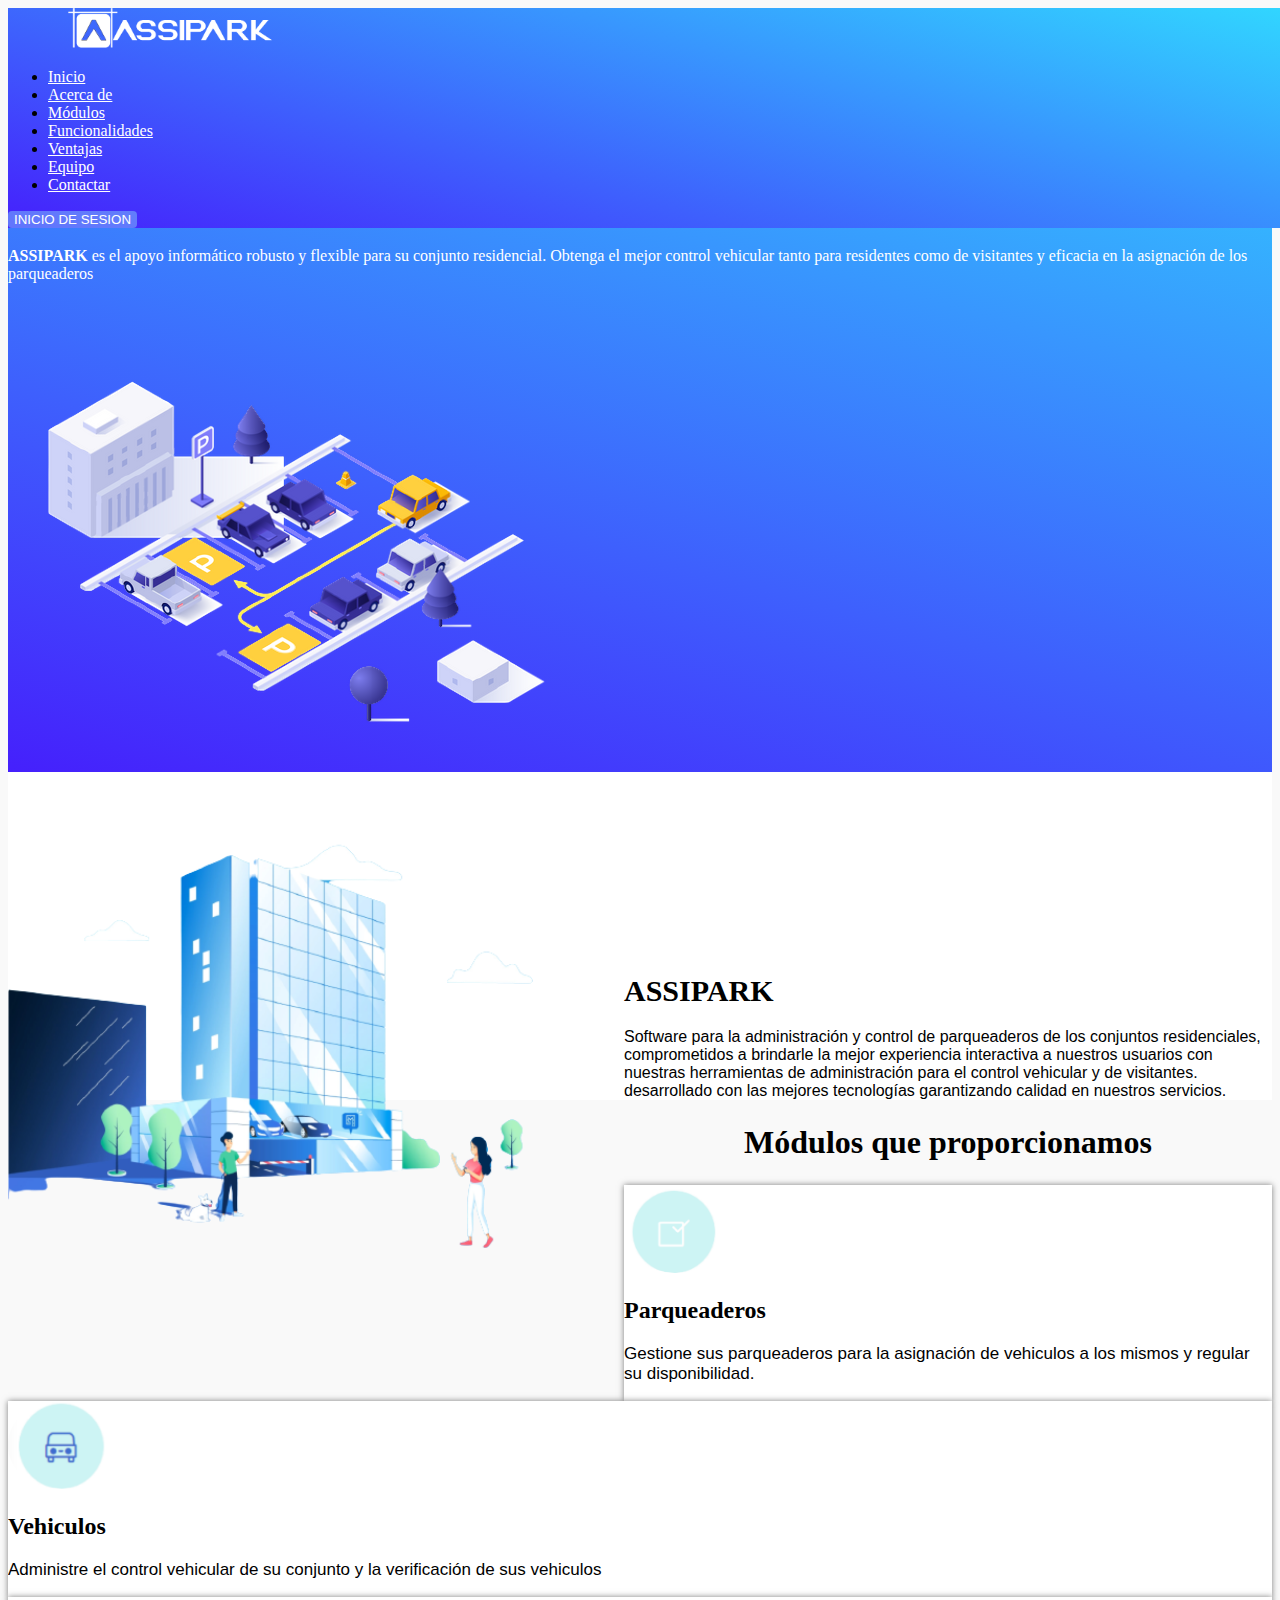
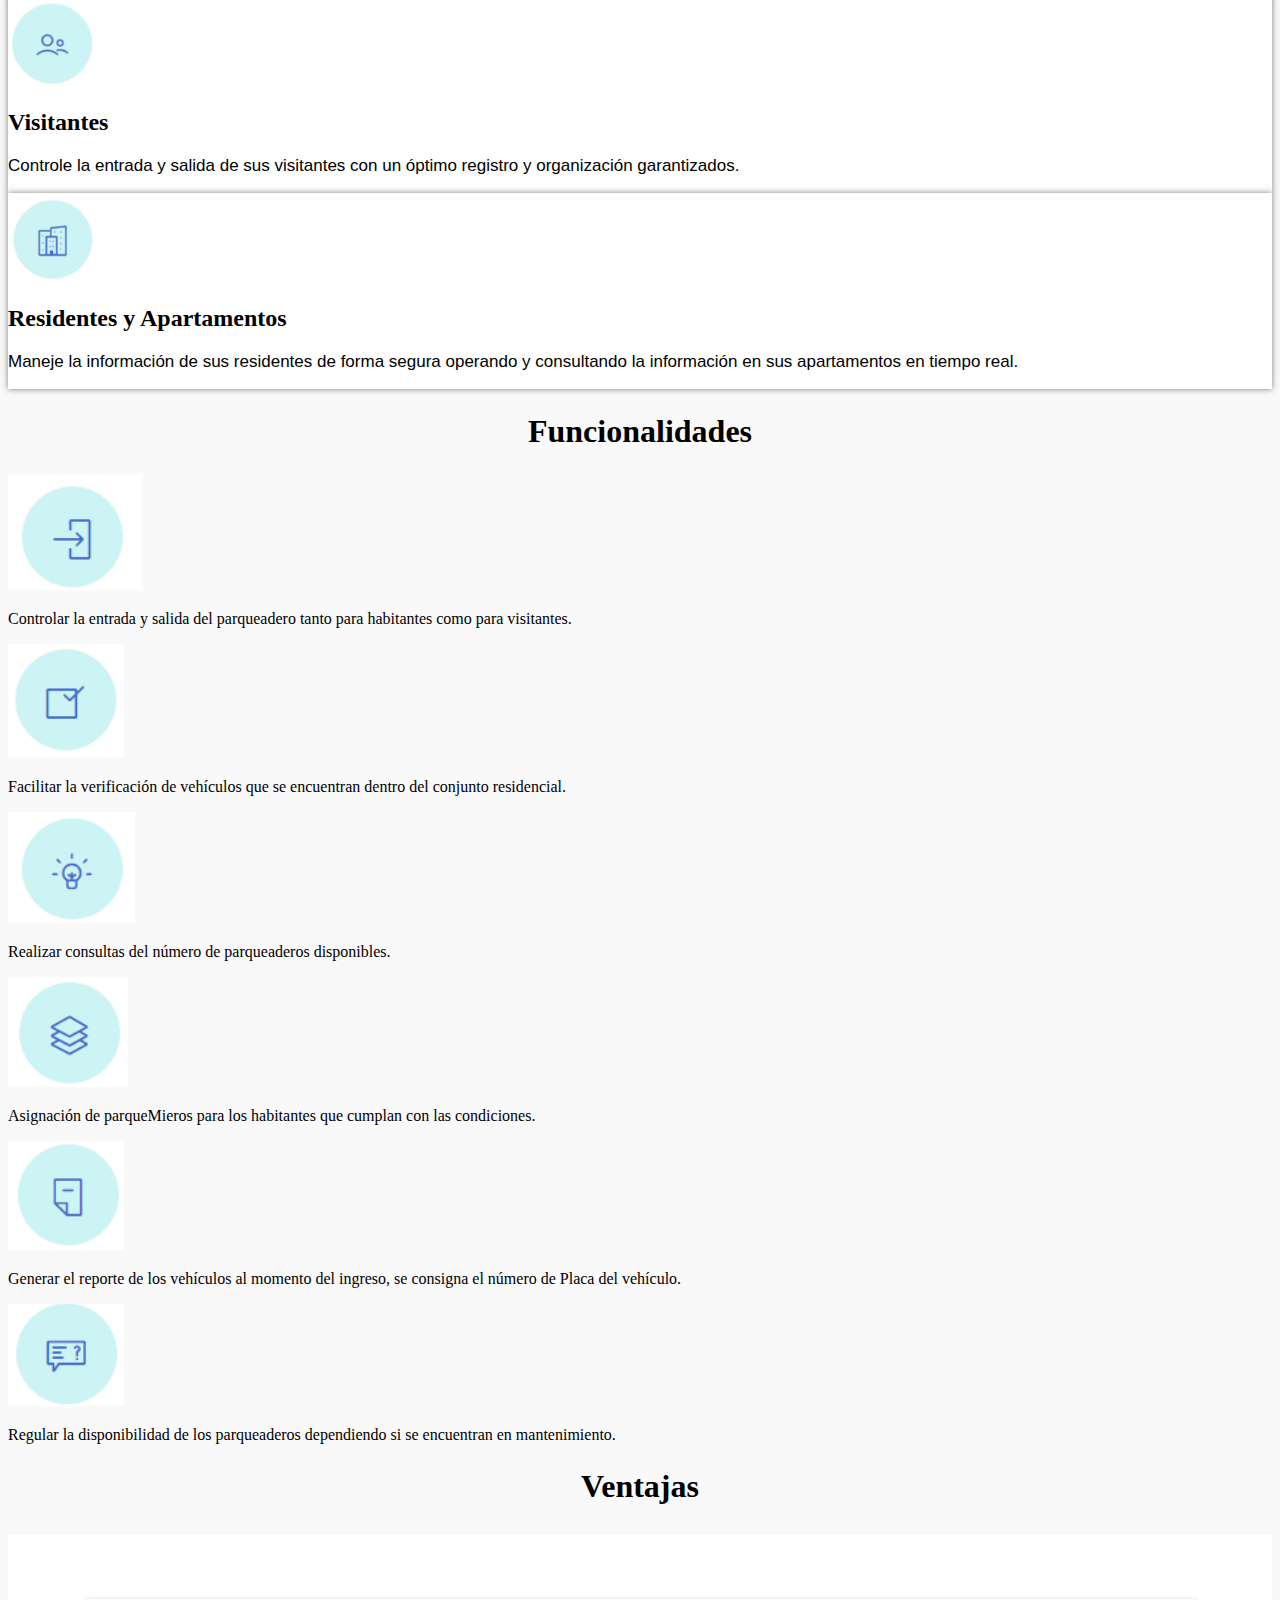
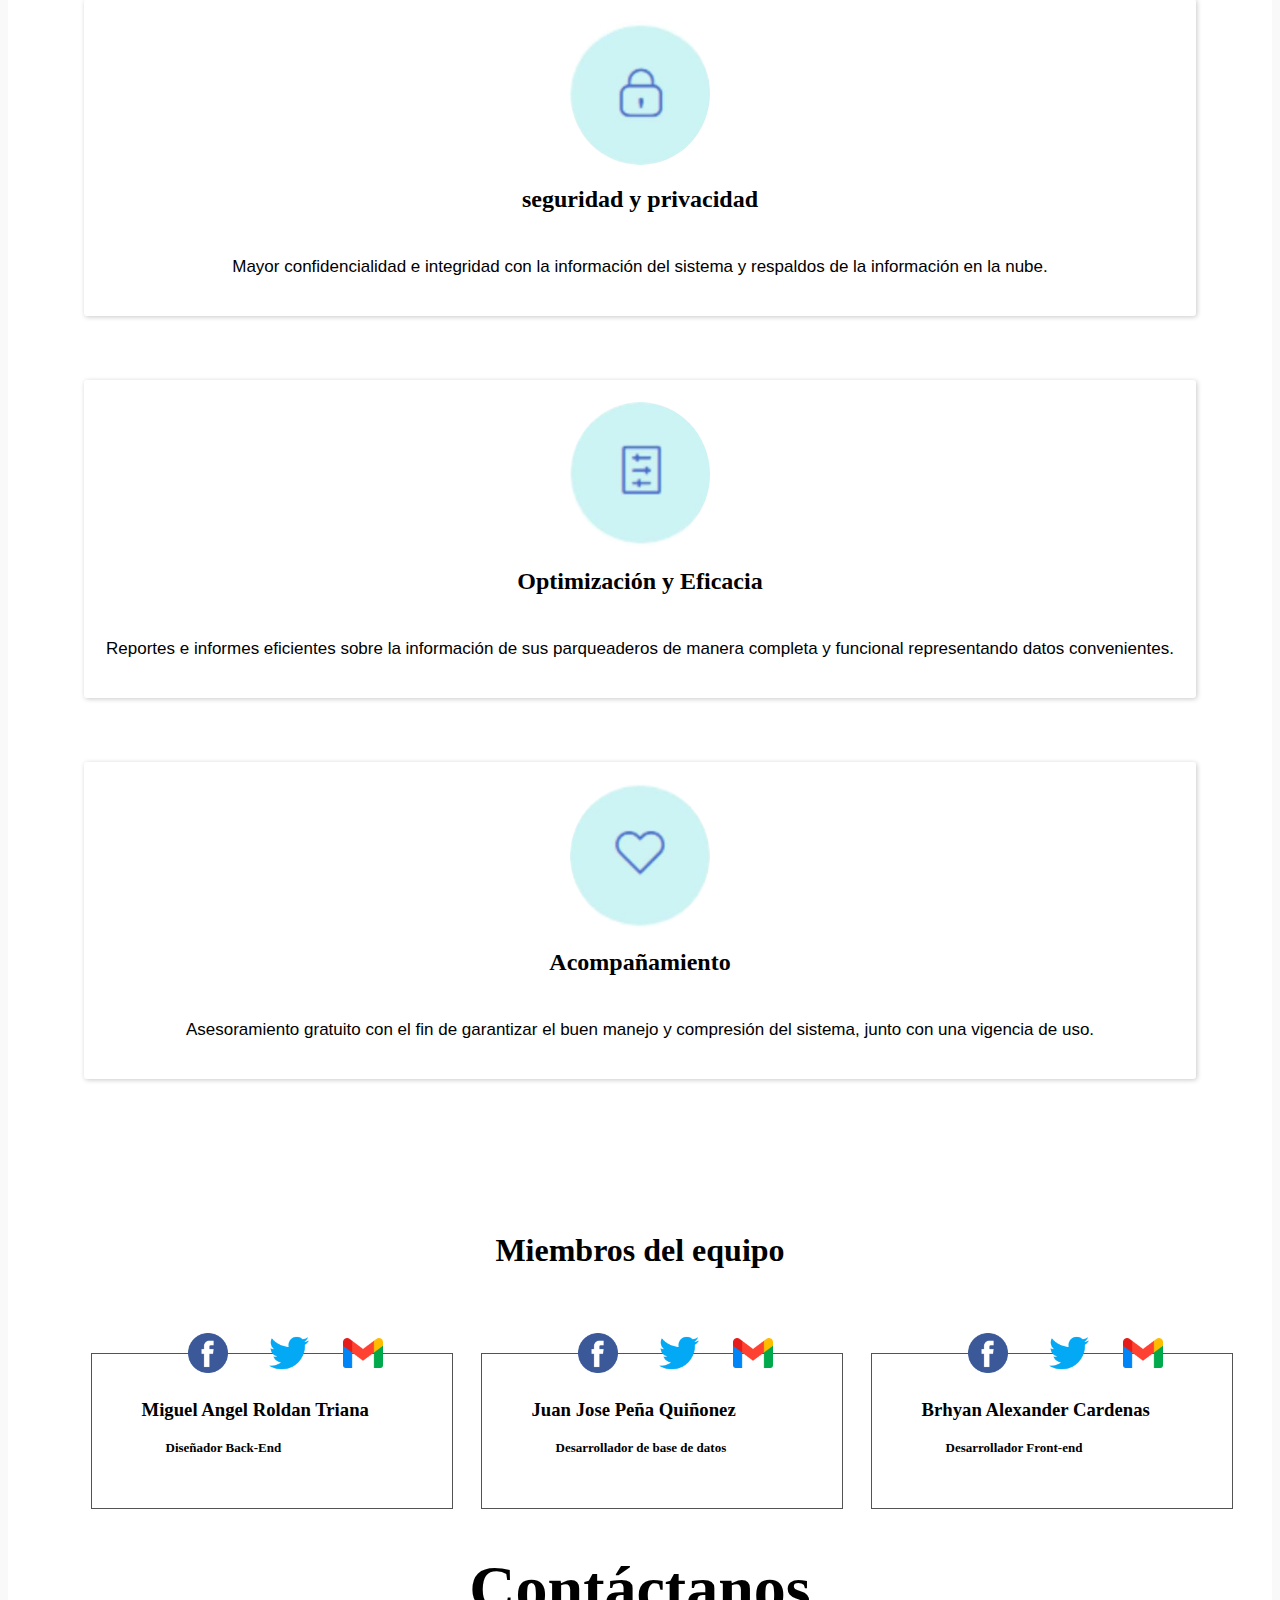
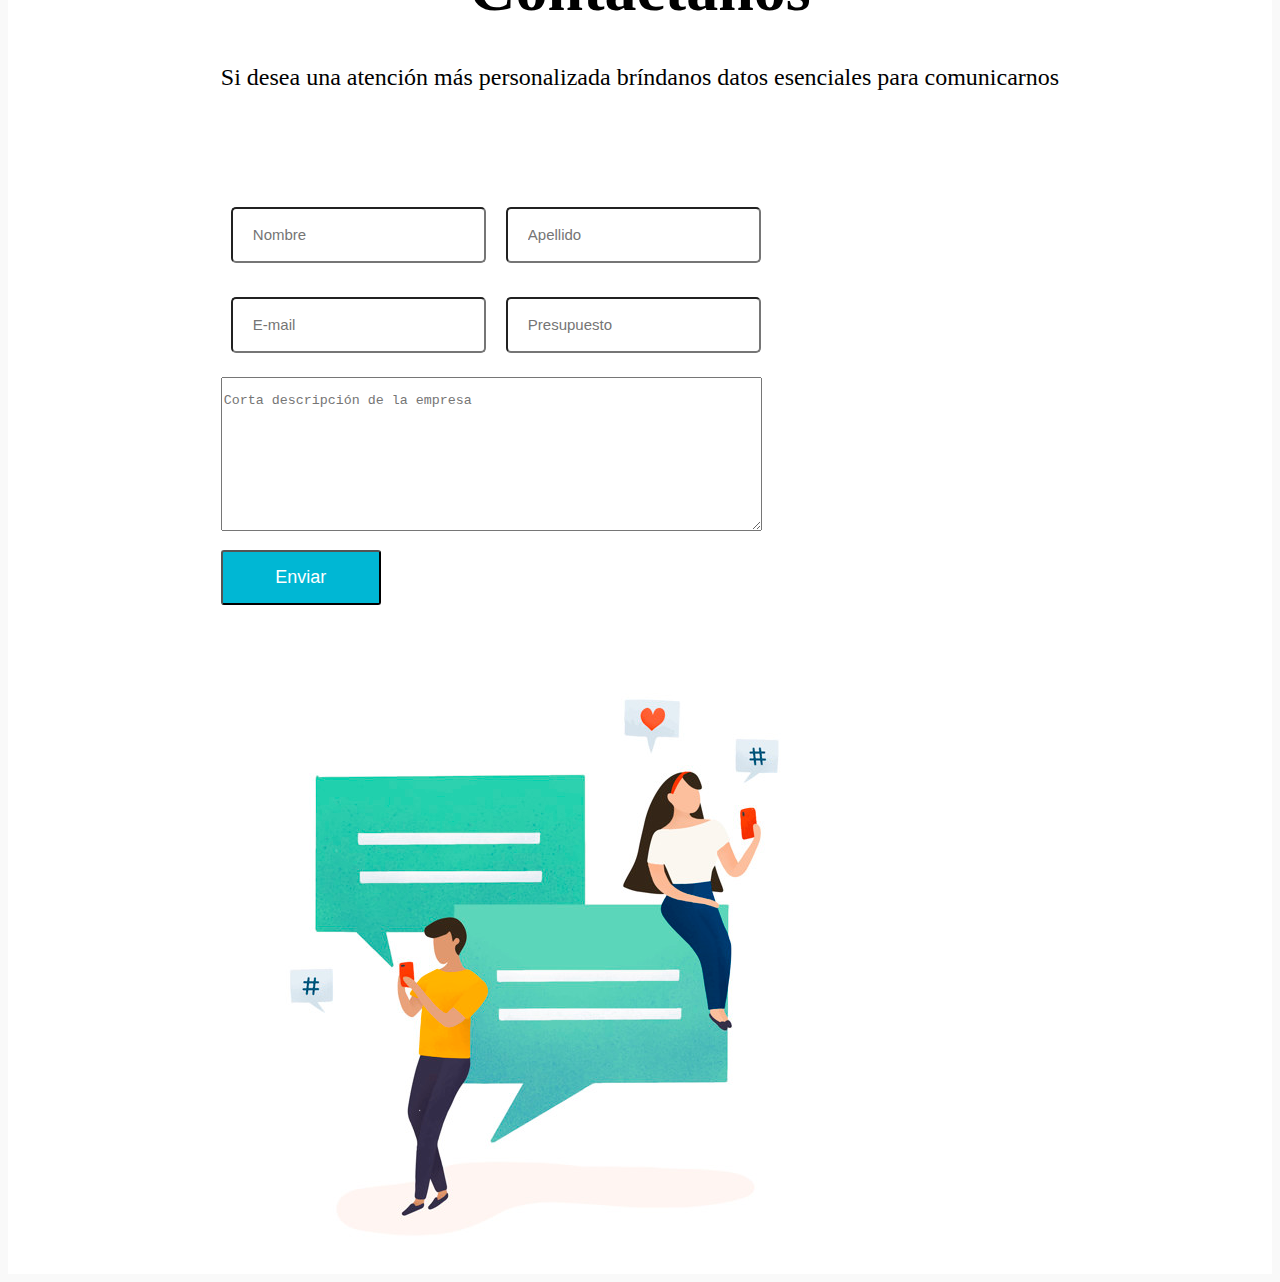
==== commit 855891ef: "commit-27" ====
--- a/html/index.html
+++ b/html/index.html
@@ -5,7 +5,7 @@
     <meta http-equiv="X-UA-Compatible" content="IE=edge">
     <meta name="viewport" content="width=device-width, initial-scale=1.0">
     <!-- Bootstrap css -->
-<link href="https://cdn.jsdelivr.net/npm/bootstrap@5.2.2/dist/css/bootstrap.min.css" rel="stylesheet" integrity="sha384-Zenh87qX5JnK2Jl0vWa8Ck2rdkQ2Bzep5IDxbcnCeuOxjzrPF/et3URy9Bv1WTRi" crossorigin="anonymous">
+    <link href="https://cdn.jsdelivr.net/npm/bootstrap@5.2.2/dist/css/bootstrap.min.css" rel="stylesheet" integrity="sha384-Zenh87qX5JnK2Jl0vWa8Ck2rdkQ2Bzep5IDxbcnCeuOxjzrPF/et3URy9Bv1WTRi" crossorigin="anonymous">
 <link rel="stylesheet" href="../css/style.css">
 <link rel="shortcut icon" href="../img/logo_assipark.jpg" type="image/x-icon">
     <title>Assipark</title>
@@ -40,7 +40,7 @@
                         <a class="nav-link" href="#section-contact-assipark">Contactar</a>
                     </li>
                 </ul>
-                <form class="">
+                <form class="" action="../php/login.php">
                     <button class="btn btn-outline-success" id="button-navbar" type="submit">INICIO DE SESION</button>
                 </form>
             </div>
@@ -123,36 +123,36 @@
     <h1 id="title-functionalities">Funcionalidades</h1>
     <section id="section-functionalities-assipark">
         <div class="container functionalities-home-assipark">
-            <div class="row functionalities-modules">
-                <div class="col-sm-12 col-md-6 col-lg-6 col-xl-6">
+            <div class="row ">
+                <div class="col-sm-12 col-md-6 col-lg-6 col-xl-6 border ">
                     <img src="../img/1.png" alt="" class="functionalities-img">
                     <p class="functionalities-paragraph">Controlar la entrada y salida del parqueadero tanto para habitantes
                         como para visitantes.</p>
                 </div>
-                <div class="col-sm-12 col-md-6 col-lg-6 col-xl-6">
+                <div class="col-sm-12 col-md-6 col-lg-6 col-xl-6 border">
                     <img src="../img/2.png" alt="" class="functionalities-img">
                     <p class="functionalities-paragraph">Facilitar la verificación de vehículos que se encuentran dentro del
                         conjunto residencial.</p>
                 </div>
             </div>
-            <div class="row functionalities-modules">
-                <div class="col-sm-12 col-md-6 col-lg-6 col-xl-6">
+            <div class="row ">
+                <div class="col-sm-12 col-md-6 col-lg-6 col-xl-6 border">
                     <img src="../img/3.png" alt="" class="functionalities-img">
                     <p class="functionalities-paragraph">Realizar consultas del número de parqueaderos disponibles.</p>
                 </div>
-                <div class="col-sm-12 col-md-6 col-lg-6 col-xl-6">
+                <div class="col-sm-12 col-md-6 col-lg-6 col-xl-6 border">
                     <img src="../img/4.png" alt="" class="functionalities-img">
                     <p class="functionalities-paragraph">Asignación de parqueMieros para los habitantes que cumplan con
                         las condiciones.</p>
                 </div>
             </div>
-            <div class="row functionalities-modules">
-                <div class="col-sm-12 col-md-6 col-lg-6 col-xl-6">
+            <div class="row ">
+                <div class="col-sm-12 col-md-6 col-lg-6 col-xl-6 border">
                     <img src="../img/5.png" alt="" class="functionalities-img">
                     <p class="functionalities-paragraph">Generar el reporte de los vehículos al momento del ingreso, se
                         consigna el número de Placa del vehículo.</p>
                 </div>
-                <div class="col-sm-12 col-md-6 col-lg-6 col-xl-6">
+                <div class="col-sm-12 col-md-6 col-lg-6 col-xl-6 border">
                     <img src="../img/6.png" alt="" class="functionalities-img" >
                     <p class="functionalities-paragraph">Regular la disponibilidad de los parqueaderos dependiendo si se
                         encuentran en mantenimiento.</p>
@@ -315,5 +315,7 @@
             </div>
         </div>
     </section>
+    <!-- JavaScript Bundle with Popper -->
+<script src="https://cdn.jsdelivr.net/npm/bootstrap@5.2.2/dist/js/bootstrap.bundle.min.js" integrity="sha384-OERcA2EqjJCMA+/3y+gxIOqMEjwtxJY7qPCqsdltbNJuaOe923+mo//f6V8Qbsw3" crossorigin="anonymous"></script>
 </body>
 </html>--- a/css/style.css
+++ b/css/style.css
@@ -137,9 +137,7 @@
 
 
 .functionalities-modules{
-    background-color: white;
-    border: solid 1px;
-    
+    background-color: white;    
 }
 
 .functionalities-paragraph{
@@ -366,4 +364,70 @@
 
 .img-contact img{
     margin-top: -108px;
+}
+
+
+.sidebar-item span{
+    color: black;
+}
+
+.bg-navbar {
+    background-color: rgb(23, 144, 249);
+}
+
+.container-fluid p{
+    color: black;
+}
+
+.card-text{
+    font-size: 30px;
+    color: white;
+}
+
+.card-body{
+    margin-top: 20px;
+    margin-bottom: 20px;
+}
+
+.dropdown a{
+    color: black;
+    font-size: 15px;
+}
+
+.dropdown button{
+    color: black;
+    font-size: 15px;
+}
+.sidebar-nav{
+    font-size: 15px;
+
+}
+
+.nav-bar-justify{
+    justify-content: end;
+}
+
+#reloj {
+    width: 250px;
+    height: 60px;
+    padding: 8px 36px;
+    color: #5f5e5ec6;
+    font: bold 50px dotum, "lucida sans", arial;
+    margin-bottom: -1px;
+    margin-top: 15px;
+}
+
+#btn-close-usuario{
+    text-decoration: none;
+    color: white;
+}
+
+.bg-crud{
+    background-color: rgb(33, 150, 243);
+    text-align: center;
+    align-items: center;
+}
+
+.col-button-asignation{
+    margin-right: -738px;
 }